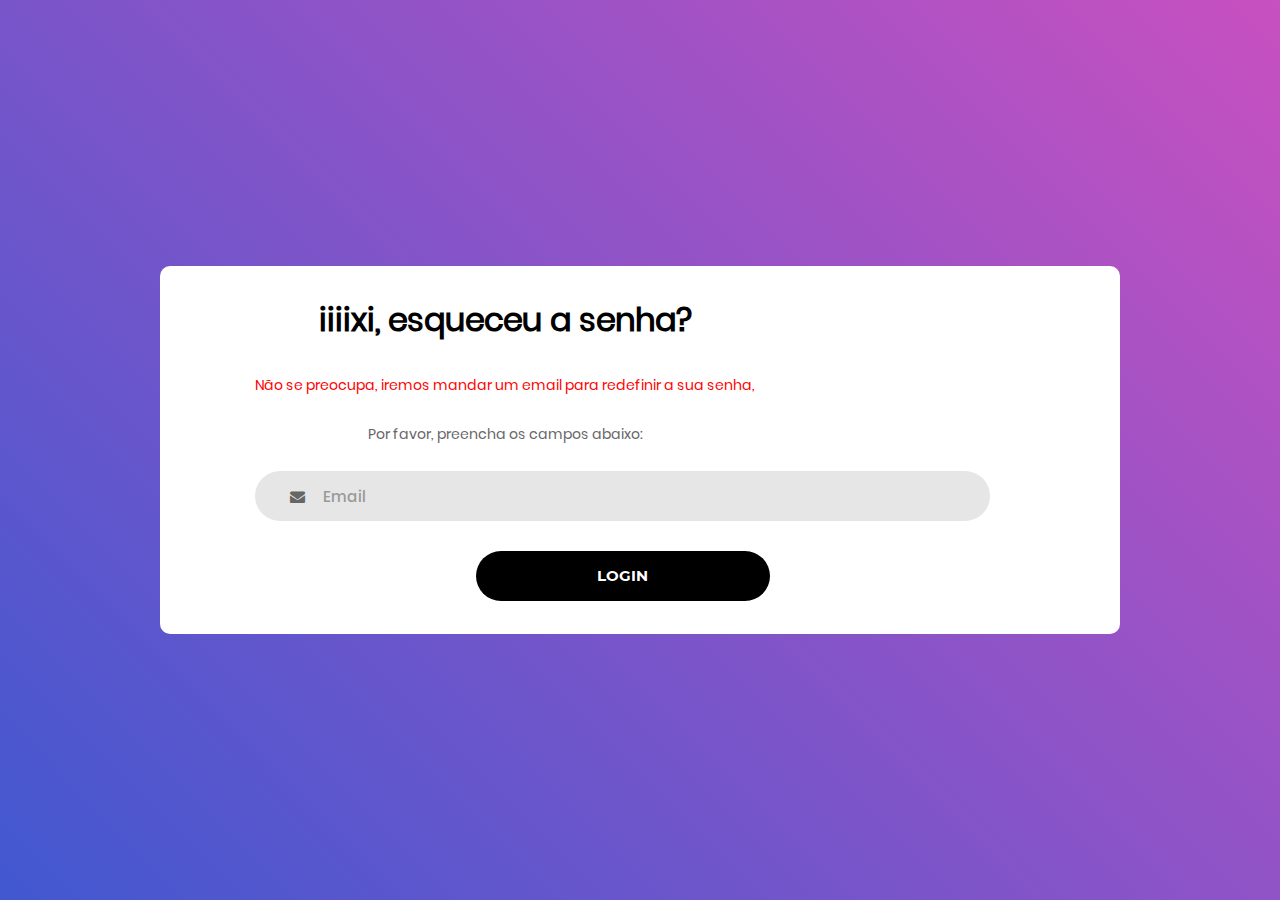
==== esqueci_senha.html @ 2399a086 "inicio da tela de esqueci senha" ====
<!DOCTYPE html>
<html lang="en">
<head>
	<title>Psi Aqui - Login</title>
	<meta charset="UTF-8">
	<meta name="viewport" content="width=device-width, initial-scale=1">
	<link rel="icon" type="image/png" href="images/icons/favicon.ico"/>
	<link rel="stylesheet" type="text/css" href="vendor/bootstrap/css/bootstrap.min.css">
	<link rel="stylesheet" type="text/css" href="fonts/font-awesome-4.7.0/css/font-awesome.min.css">
	<link rel="stylesheet" type="text/css" href="vendor/animate/animate.css">
	<link rel="stylesheet" type="text/css" href="vendor/css-hamburgers/hamburgers.min.css">
	<link rel="stylesheet" type="text/css" href="vendor/select2/select2.min.css">
	<link rel="stylesheet" type="text/css" href="css/util.css">
	<link rel="stylesheet" type="text/css" href="css/main.css">
</head>
<body>
	
	<div class="limiter">
		<div class="container-login100">
			<div class="wrap-login100 cadastro text-center">
				
				<div class="flex-col-c">
					<h1 class="m-b-30">iiiixi, esqueceu a senha?</h1>
                    
                    <p style="color: red;" class="m-b-25">Não se preocupa, iremos mandar um email para redefinir a sua senha, </p>

                    <p class="m-b-25">Por favor, preencha os campos abaixo:</p>
                </div>
					<div class="wrap-input100 validate-input" data-validate = "É necessário um email válido: ex@abc.xyz">
						<input class="input100" type="text" name="email" placeholder="Email">
						<span class="focus-input100"></span>
						<span class="symbol-input100">
							<i class="fa fa-envelope" aria-hidden="true"></i>
						</span>
					</div>

					
					
					<div class="container-login100-form-btn">
						<button class="login100-form-btn-cadastra">
							Login
						</button>
					</div>

					

					
				
			</div>
		</div>
	</div>
	
	

	
<!--===============================================================================================-->	
	<script src="vendor/jquery/jquery-3.2.1.min.js"></script>
<!--===============================================================================================-->
	<script src="vendor/bootstrap/js/popper.js"></script>
	<script src="vendor/bootstrap/js/bootstrap.min.js"></script>
<!--===============================================================================================-->
	<script src="vendor/select2/select2.min.js"></script>
<!--===============================================================================================-->
	<script src="vendor/tilt/tilt.jquery.min.js"></script>
	<script >
		$('.js-tilt').tilt({
			scale: 1.1
		})
	</script>
<!--===============================================================================================-->
	<script src="js/main.js"></script>

</body>
</html>
---- css/util.css ----
/*[ FONT SIZE ]
///////////////////////////////////////////////////////////
*/
.fs-1 {font-size: 1px;}
.fs-2 {font-size: 2px;}
.fs-3 {font-size: 3px;}
.fs-4 {font-size: 4px;}
.fs-5 {font-size: 5px;}
.fs-6 {font-size: 6px;}
.fs-7 {font-size: 7px;}
.fs-8 {font-size: 8px;}
.fs-9 {font-size: 9px;}
.fs-10 {font-size: 10px;}
.fs-11 {font-size: 11px;}
.fs-12 {font-size: 12px;}
.fs-13 {font-size: 13px;}
.fs-14 {font-size: 14px;}
.fs-15 {font-size: 15px;}
.fs-16 {font-size: 16px;}
.fs-17 {font-size: 17px;}
.fs-18 {font-size: 18px;}
.fs-19 {font-size: 19px;}
.fs-20 {font-size: 20px;}
.fs-21 {font-size: 21px;}
.fs-22 {font-size: 22px;}
.fs-23 {font-size: 23px;}
.fs-24 {font-size: 24px;}
.fs-25 {font-size: 25px;}
.fs-26 {font-size: 26px;}
.fs-27 {font-size: 27px;}
.fs-28 {font-size: 28px;}
.fs-29 {font-size: 29px;}
.fs-30 {font-size: 30px;}
.fs-31 {font-size: 31px;}
.fs-32 {font-size: 32px;}
.fs-33 {font-size: 33px;}
.fs-34 {font-size: 34px;}
.fs-35 {font-size: 35px;}
.fs-36 {font-size: 36px;}
.fs-37 {font-size: 37px;}
.fs-38 {font-size: 38px;}
.fs-39 {font-size: 39px;}
.fs-40 {font-size: 40px;}
.fs-41 {font-size: 41px;}
.fs-42 {font-size: 42px;}
.fs-43 {font-size: 43px;}
.fs-44 {font-size: 44px;}
.fs-45 {font-size: 45px;}
.fs-46 {font-size: 46px;}
.fs-47 {font-size: 47px;}
.fs-48 {font-size: 48px;}
.fs-49 {font-size: 49px;}
.fs-50 {font-size: 50px;}
.fs-51 {font-size: 51px;}
.fs-52 {font-size: 52px;}
.fs-53 {font-size: 53px;}
.fs-54 {font-size: 54px;}
.fs-55 {font-size: 55px;}
.fs-56 {font-size: 56px;}
.fs-57 {font-size: 57px;}
.fs-58 {font-size: 58px;}
.fs-59 {font-size: 59px;}
.fs-60 {font-size: 60px;}
.fs-61 {font-size: 61px;}
.fs-62 {font-size: 62px;}
.fs-63 {font-size: 63px;}
.fs-64 {font-size: 64px;}
.fs-65 {font-size: 65px;}
.fs-66 {font-size: 66px;}
.fs-67 {font-size: 67px;}
.fs-68 {font-size: 68px;}
.fs-69 {font-size: 69px;}
.fs-70 {font-size: 70px;}
.fs-71 {font-size: 71px;}
.fs-72 {font-size: 72px;}
.fs-73 {font-size: 73px;}
.fs-74 {font-size: 74px;}
.fs-75 {font-size: 75px;}
.fs-76 {font-size: 76px;}
.fs-77 {font-size: 77px;}
.fs-78 {font-size: 78px;}
.fs-79 {font-size: 79px;}
.fs-80 {font-size: 80px;}
.fs-81 {font-size: 81px;}
.fs-82 {font-size: 82px;}
.fs-83 {font-size: 83px;}
.fs-84 {font-size: 84px;}
.fs-85 {font-size: 85px;}
.fs-86 {font-size: 86px;}
.fs-87 {font-size: 87px;}
.fs-88 {font-size: 88px;}
.fs-89 {font-size: 89px;}
.fs-90 {font-size: 90px;}
.fs-91 {font-size: 91px;}
.fs-92 {font-size: 92px;}
.fs-93 {font-size: 93px;}
.fs-94 {font-size: 94px;}
.fs-95 {font-size: 95px;}
.fs-96 {font-size: 96px;}
.fs-97 {font-size: 97px;}
.fs-98 {font-size: 98px;}
.fs-99 {font-size: 99px;}
.fs-100 {font-size: 100px;}
.fs-101 {font-size: 101px;}
.fs-102 {font-size: 102px;}
.fs-103 {font-size: 103px;}
.fs-104 {font-size: 104px;}
.fs-105 {font-size: 105px;}
.fs-106 {font-size: 106px;}
.fs-107 {font-size: 107px;}
.fs-108 {font-size: 108px;}
.fs-109 {font-size: 109px;}
.fs-110 {font-size: 110px;}
.fs-111 {font-size: 111px;}
.fs-112 {font-size: 112px;}
.fs-113 {font-size: 113px;}
.fs-114 {font-size: 114px;}
.fs-115 {font-size: 115px;}
.fs-116 {font-size: 116px;}
.fs-117 {font-size: 117px;}
.fs-118 {font-size: 118px;}
.fs-119 {font-size: 119px;}
.fs-120 {font-size: 120px;}
.fs-121 {font-size: 121px;}
.fs-122 {font-size: 122px;}
.fs-123 {font-size: 123px;}
.fs-124 {font-size: 124px;}
.fs-125 {font-size: 125px;}
.fs-126 {font-size: 126px;}
.fs-127 {font-size: 127px;}
.fs-128 {font-size: 128px;}
.fs-129 {font-size: 129px;}
.fs-130 {font-size: 130px;}
.fs-131 {font-size: 131px;}
.fs-132 {font-size: 132px;}
.fs-133 {font-size: 133px;}
.fs-134 {font-size: 134px;}
.fs-135 {font-size: 135px;}
.fs-136 {font-size: 136px;}
.fs-137 {font-size: 137px;}
.fs-138 {font-size: 138px;}
.fs-139 {font-size: 139px;}
.fs-140 {font-size: 140px;}
.fs-141 {font-size: 141px;}
.fs-142 {font-size: 142px;}
.fs-143 {font-size: 143px;}
.fs-144 {font-size: 144px;}
.fs-145 {font-size: 145px;}
.fs-146 {font-size: 146px;}
.fs-147 {font-size: 147px;}
.fs-148 {font-size: 148px;}
.fs-149 {font-size: 149px;}
.fs-150 {font-size: 150px;}
.fs-151 {font-size: 151px;}
.fs-152 {font-size: 152px;}
.fs-153 {font-size: 153px;}
.fs-154 {font-size: 154px;}
.fs-155 {font-size: 155px;}
.fs-156 {font-size: 156px;}
.fs-157 {font-size: 157px;}
.fs-158 {font-size: 158px;}
.fs-159 {font-size: 159px;}
.fs-160 {font-size: 160px;}
.fs-161 {font-size: 161px;}
.fs-162 {font-size: 162px;}
.fs-163 {font-size: 163px;}
.fs-164 {font-size: 164px;}
.fs-165 {font-size: 165px;}
.fs-166 {font-size: 166px;}
.fs-167 {font-size: 167px;}
.fs-168 {font-size: 168px;}
.fs-169 {font-size: 169px;}
.fs-170 {font-size: 170px;}
.fs-171 {font-size: 171px;}
.fs-172 {font-size: 172px;}
.fs-173 {font-size: 173px;}
.fs-174 {font-size: 174px;}
.fs-175 {font-size: 175px;}
.fs-176 {font-size: 176px;}
.fs-177 {font-size: 177px;}
.fs-178 {font-size: 178px;}
.fs-179 {font-size: 179px;}
.fs-180 {font-size: 180px;}
.fs-181 {font-size: 181px;}
.fs-182 {font-size: 182px;}
.fs-183 {font-size: 183px;}
.fs-184 {font-size: 184px;}
.fs-185 {font-size: 185px;}
.fs-186 {font-size: 186px;}
.fs-187 {font-size: 187px;}
.fs-188 {font-size: 188px;}
.fs-189 {font-size: 189px;}
.fs-190 {font-size: 190px;}
.fs-191 {font-size: 191px;}
.fs-192 {font-size: 192px;}
.fs-193 {font-size: 193px;}
.fs-194 {font-size: 194px;}
.fs-195 {font-size: 195px;}
.fs-196 {font-size: 196px;}
.fs-197 {font-size: 197px;}
.fs-198 {font-size: 198px;}
.fs-199 {font-size: 199px;}
.fs-200 {font-size: 200px;}

/*[ PADDING ]
///////////////////////////////////////////////////////////
*/
.p-t-0 {padding-top: 0px;}
.p-t-1 {padding-top: 1px;}
.p-t-2 {padding-top: 2px;}
.p-t-3 {padding-top: 3px;}
.p-t-4 {padding-top: 4px;}
.p-t-5 {padding-top: 5px;}
.p-t-6 {padding-top: 6px;}
.p-t-7 {padding-top: 7px;}
.p-t-8 {padding-top: 8px;}
.p-t-9 {padding-top: 9px;}
.p-t-10 {padding-top: 10px;}
.p-t-11 {padding-top: 11px;}
.p-t-12 {padding-top: 12px;}
.p-t-13 {padding-top: 13px;}
.p-t-14 {padding-top: 14px;}
.p-t-15 {padding-top: 15px;}
.p-t-16 {padding-top: 16px;}
.p-t-17 {padding-top: 17px;}
.p-t-18 {padding-top: 18px;}
.p-t-19 {padding-top: 19px;}
.p-t-20 {padding-top: 20px;}
.p-t-21 {padding-top: 21px;}
.p-t-22 {padding-top: 22px;}
.p-t-23 {padding-top: 23px;}
.p-t-24 {padding-top: 24px;}
.p-t-25 {padding-top: 25px;}
.p-t-26 {padding-top: 26px;}
.p-t-27 {padding-top: 27px;}
.p-t-28 {padding-top: 28px;}
.p-t-29 {padding-top: 29px;}
.p-t-30 {padding-top: 30px;}
.p-t-31 {padding-top: 31px;}
.p-t-32 {padding-top: 32px;}
.p-t-33 {padding-top: 33px;}
.p-t-34 {padding-top: 34px;}
.p-t-35 {padding-top: 35px;}
.p-t-36 {padding-top: 36px;}
.p-t-37 {padding-top: 37px;}
.p-t-38 {padding-top: 38px;}
.p-t-39 {padding-top: 39px;}
.p-t-40 {padding-top: 40px;}
.p-t-41 {padding-top: 41px;}
.p-t-42 {padding-top: 42px;}
.p-t-43 {padding-top: 43px;}
.p-t-44 {padding-top: 44px;}
.p-t-45 {padding-top: 45px;}
.p-t-46 {padding-top: 46px;}
.p-t-47 {padding-top: 47px;}
.p-t-48 {padding-top: 48px;}
.p-t-49 {padding-top: 49px;}
.p-t-50 {padding-top: 50px;}
.p-t-51 {padding-top: 51px;}
.p-t-52 {padding-top: 52px;}
.p-t-53 {padding-top: 53px;}
.p-t-54 {padding-top: 54px;}
.p-t-55 {padding-top: 55px;}
.p-t-56 {padding-top: 56px;}
.p-t-57 {padding-top: 57px;}
.p-t-58 {padding-top: 58px;}
.p-t-59 {padding-top: 59px;}
.p-t-60 {padding-top: 60px;}
.p-t-61 {padding-top: 61px;}
.p-t-62 {padding-top: 62px;}
.p-t-63 {padding-top: 63px;}
.p-t-64 {padding-top: 64px;}
.p-t-65 {padding-top: 65px;}
.p-t-66 {padding-top: 66px;}
.p-t-67 {padding-top: 67px;}
.p-t-68 {padding-top: 68px;}
.p-t-69 {padding-top: 69px;}
.p-t-70 {padding-top: 70px;}
.p-t-71 {padding-top: 71px;}
.p-t-72 {padding-top: 72px;}
.p-t-73 {padding-top: 73px;}
.p-t-74 {padding-top: 74px;}
.p-t-75 {padding-top: 75px;}
.p-t-76 {padding-top: 76px;}
.p-t-77 {padding-top: 77px;}
.p-t-78 {padding-top: 78px;}
.p-t-79 {padding-top: 79px;}
.p-t-80 {padding-top: 80px;}
.p-t-81 {padding-top: 81px;}
.p-t-82 {padding-top: 82px;}
.p-t-83 {padding-top: 83px;}
.p-t-84 {padding-top: 84px;}
.p-t-85 {padding-top: 85px;}
.p-t-86 {padding-top: 86px;}
.p-t-87 {padding-top: 87px;}
.p-t-88 {padding-top: 88px;}
.p-t-89 {padding-top: 89px;}
.p-t-90 {padding-top: 90px;}
.p-t-91 {padding-top: 91px;}
.p-t-92 {padding-top: 92px;}
.p-t-93 {padding-top: 93px;}
.p-t-94 {padding-top: 94px;}
.p-t-95 {padding-top: 95px;}
.p-t-96 {padding-top: 96px;}
.p-t-97 {padding-top: 97px;}
.p-t-98 {padding-top: 98px;}
.p-t-99 {padding-top: 99px;}
.p-t-100 {padding-top: 100px;}
.p-t-101 {padding-top: 101px;}
.p-t-102 {padding-top: 102px;}
.p-t-103 {padding-top: 103px;}
.p-t-104 {padding-top: 104px;}
.p-t-105 {padding-top: 105px;}
.p-t-106 {padding-top: 106px;}
.p-t-107 {padding-top: 107px;}
.p-t-108 {padding-top: 108px;}
.p-t-109 {padding-top: 109px;}
.p-t-110 {padding-top: 110px;}
.p-t-111 {padding-top: 111px;}
.p-t-112 {padding-top: 112px;}
.p-t-113 {padding-top: 113px;}
.p-t-114 {padding-top: 114px;}
.p-t-115 {padding-top: 115px;}
.p-t-116 {padding-top: 116px;}
.p-t-117 {padding-top: 117px;}
.p-t-118 {padding-top: 118px;}
.p-t-119 {padding-top: 119px;}
.p-t-120 {padding-top: 120px;}
.p-t-121 {padding-top: 121px;}
.p-t-122 {padding-top: 122px;}
.p-t-123 {padding-top: 123px;}
.p-t-124 {padding-top: 124px;}
.p-t-125 {padding-top: 125px;}
.p-t-126 {padding-top: 126px;}
.p-t-127 {padding-top: 127px;}
.p-t-128 {padding-top: 128px;}
.p-t-129 {padding-top: 129px;}
.p-t-130 {padding-top: 130px;}
.p-t-131 {padding-top: 131px;}
.p-t-132 {padding-top: 132px;}
.p-t-133 {padding-top: 133px;}
.p-t-134 {padding-top: 134px;}
.p-t-135 {padding-top: 135px;}
.p-t-136 {padding-top: 136px;}
.p-t-137 {padding-top: 137px;}
.p-t-138 {padding-top: 138px;}
.p-t-139 {padding-top: 139px;}
.p-t-140 {padding-top: 140px;}
.p-t-141 {padding-top: 141px;}
.p-t-142 {padding-top: 142px;}
.p-t-143 {padding-top: 143px;}
.p-t-144 {padding-top: 144px;}
.p-t-145 {padding-top: 145px;}
.p-t-146 {padding-top: 146px;}
.p-t-147 {padding-top: 147px;}
.p-t-148 {padding-top: 148px;}
.p-t-149 {padding-top: 149px;}
.p-t-150 {padding-top: 150px;}
.p-t-151 {padding-top: 151px;}
.p-t-152 {padding-top: 152px;}
.p-t-153 {padding-top: 153px;}
.p-t-154 {padding-top: 154px;}
.p-t-155 {padding-top: 155px;}
.p-t-156 {padding-top: 156px;}
.p-t-157 {padding-top: 157px;}
.p-t-158 {padding-top: 158px;}
.p-t-159 {padding-top: 159px;}
.p-t-160 {padding-top: 160px;}
.p-t-161 {padding-top: 161px;}
.p-t-162 {padding-top: 162px;}
.p-t-163 {padding-top: 163px;}
.p-t-164 {padding-top: 164px;}
.p-t-165 {padding-top: 165px;}
.p-t-166 {padding-top: 166px;}
.p-t-167 {padding-top: 167px;}
.p-t-168 {padding-top: 168px;}
.p-t-169 {padding-top: 169px;}
.p-t-170 {padding-top: 170px;}
.p-t-171 {padding-top: 171px;}
.p-t-172 {padding-top: 172px;}
.p-t-173 {padding-top: 173px;}
.p-t-174 {padding-top: 174px;}
.p-t-175 {padding-top: 175px;}
.p-t-176 {padding-top: 176px;}
.p-t-177 {padding-top: 177px;}
.p-t-178 {padding-top: 178px;}
.p-t-179 {padding-top: 179px;}
.p-t-180 {padding-top: 180px;}
.p-t-181 {padding-top: 181px;}
.p-t-182 {padding-top: 182px;}
.p-t-183 {padding-top: 183px;}
.p-t-184 {padding-top: 184px;}
.p-t-185 {padding-top: 185px;}
.p-t-186 {padding-top: 186px;}
.p-t-187 {padding-top: 187px;}
.p-t-188 {padding-top: 188px;}
.p-t-189 {padding-top: 189px;}
.p-t-190 {padding-top: 190px;}
.p-t-191 {padding-top: 191px;}
.p-t-192 {padding-top: 192px;}
.p-t-193 {padding-top: 193px;}
.p-t-194 {padding-top: 194px;}
.p-t-195 {padding-top: 195px;}
.p-t-196 {padding-top: 196px;}
.p-t-197 {padding-top: 197px;}
.p-t-198 {padding-top: 198px;}
.p-t-199 {padding-top: 199px;}
.p-t-200 {padding-top: 200px;}
.p-t-201 {padding-top: 201px;}
.p-t-202 {padding-top: 202px;}
.p-t-203 {padding-top: 203px;}
.p-t-204 {padding-top: 204px;}
.p-t-205 {padding-top: 205px;}
.p-t-206 {padding-top: 206px;}
.p-t-207 {padding-top: 207px;}
.p-t-208 {padding-top: 208px;}
.p-t-209 {padding-top: 209px;}
.p-t-210 {padding-top: 210px;}
.p-t-211 {padding-top: 211px;}
.p-t-212 {padding-top: 212px;}
.p-t-213 {padding-top: 213px;}
.p-t-214 {padding-top: 214px;}
.p-t-215 {padding-top: 215px;}
.p-t-216 {padding-top: 216px;}
.p-t-217 {padding-top: 217px;}
.p-t-218 {padding-top: 218px;}
.p-t-219 {padding-top: 219px;}
.p-t-220 {padding-top: 220px;}
.p-t-221 {padding-top: 221px;}
.p-t-222 {padding-top: 222px;}
.p-t-223 {padding-top: 223px;}
.p-t-224 {padding-top: 224px;}
.p-t-225 {padding-top: 225px;}
.p-t-226 {padding-top: 226px;}
.p-t-227 {padding-top: 227px;}
.p-t-228 {padding-top: 228px;}
.p-t-229 {padding-top: 229px;}
.p-t-230 {padding-top: 230px;}
.p-t-231 {padding-top: 231px;}
.p-t-232 {padding-top: 232px;}
.p-t-233 {padding-top: 233px;}
.p-t-234 {padding-top: 234px;}
.p-t-235 {padding-top: 235px;}
.p-t-236 {padding-top: 236px;}
.p-t-237 {padding-top: 237px;}
.p-t-238 {padding-top: 238px;}
.p-t-239 {padding-top: 239px;}
.p-t-240 {padding-top: 240px;}
.p-t-241 {padding-top: 241px;}
.p-t-242 {padding-top: 242px;}
.p-t-243 {padding-top: 243px;}
.p-t-244 {padding-top: 244px;}
.p-t-245 {padding-top: 245px;}
.p-t-246 {padding-top: 246px;}
.p-t-247 {padding-top: 247px;}
.p-t-248 {padding-top: 248px;}
.p-t-249 {padding-top: 249px;}
.p-t-250 {padding-top: 250px;}
.p-b-0 {padding-bottom: 0px;}
.p-b-1 {padding-bottom: 1px;}
.p-b-2 {padding-bottom: 2px;}
.p-b-3 {padding-bottom: 3px;}
.p-b-4 {padding-bottom: 4px;}
.p-b-5 {padding-bottom: 5px;}
.p-b-6 {padding-bottom: 6px;}
.p-b-7 {padding-bottom: 7px;}
.p-b-8 {padding-bottom: 8px;}
.p-b-9 {padding-bottom: 9px;}
.p-b-10 {padding-bottom: 10px;}
.p-b-11 {padding-bottom: 11px;}
.p-b-12 {padding-bottom: 12px;}
.p-b-13 {padding-bottom: 13px;}
.p-b-14 {padding-bottom: 14px;}
.p-b-15 {padding-bottom: 15px;}
.p-b-16 {padding-bottom: 16px;}
.p-b-17 {padding-bottom: 17px;}
.p-b-18 {padding-bottom: 18px;}
.p-b-19 {padding-bottom: 19px;}
.p-b-20 {padding-bottom: 20px;}
.p-b-21 {padding-bottom: 21px;}
.p-b-22 {padding-bottom: 22px;}
.p-b-23 {padding-bottom: 23px;}
.p-b-24 {padding-bottom: 24px;}
.p-b-25 {padding-bottom: 25px;}
.p-b-26 {padding-bottom: 26px;}
.p-b-27 {padding-bottom: 27px;}
.p-b-28 {padding-bottom: 28px;}
.p-b-29 {padding-bottom: 29px;}
.p-b-30 {padding-bottom: 30px;}
.p-b-31 {padding-bottom: 31px;}
.p-b-32 {padding-bottom: 32px;}
.p-b-33 {padding-bottom: 33px;}
.p-b-34 {padding-bottom: 34px;}
.p-b-35 {padding-bottom: 35px;}
.p-b-36 {padding-bottom: 36px;}
.p-b-37 {padding-bottom: 37px;}
.p-b-38 {padding-bottom: 38px;}
.p-b-39 {padding-bottom: 39px;}
.p-b-40 {padding-bottom: 40px;}
.p-b-41 {padding-bottom: 41px;}
.p-b-42 {padding-bottom: 42px;}
.p-b-43 {padding-bottom: 43px;}
.p-b-44 {padding-bottom: 44px;}
.p-b-45 {padding-bottom: 45px;}
.p-b-46 {padding-bottom: 46px;}
.p-b-47 {padding-bottom: 47px;}
.p-b-48 {padding-bottom: 48px;}
.p-b-49 {padding-bottom: 49px;}
.p-b-50 {padding-bottom: 50px;}
.p-b-51 {padding-bottom: 51px;}
.p-b-52 {padding-bottom: 52px;}
.p-b-53 {padding-bottom: 53px;}
.p-b-54 {padding-bottom: 54px;}
.p-b-55 {padding-bottom: 55px;}
.p-b-56 {padding-bottom: 56px;}
.p-b-57 {padding-bottom: 57px;}
.p-b-58 {padding-bottom: 58px;}
.p-b-59 {padding-bottom: 59px;}
.p-b-60 {padding-bottom: 60px;}
.p-b-61 {padding-bottom: 61px;}
.p-b-62 {padding-bottom: 62px;}
.p-b-63 {padding-bottom: 63px;}
.p-b-64 {padding-bottom: 64px;}
.p-b-65 {padding-bottom: 65px;}
.p-b-66 {padding-bottom: 66px;}
.p-b-67 {padding-bottom: 67px;}
.p-b-68 {padding-bottom: 68px;}
.p-b-69 {padding-bottom: 69px;}
.p-b-70 {padding-bottom: 70px;}
.p-b-71 {padding-bottom: 71px;}
.p-b-72 {padding-bottom: 72px;}
.p-b-73 {padding-bottom: 73px;}
.p-b-74 {padding-bottom: 74px;}
.p-b-75 {padding-bottom: 75px;}
.p-b-76 {padding-bottom: 76px;}
.p-b-77 {padding-bottom: 77px;}
.p-b-78 {padding-bottom: 78px;}
.p-b-79 {padding-bottom: 79px;}
.p-b-80 {padding-bottom: 80px;}
.p-b-81 {padding-bottom: 81px;}
.p-b-82 {padding-bottom: 82px;}
.p-b-83 {padding-bottom: 83px;}
.p-b-84 {padding-bottom: 84px;}
.p-b-85 {padding-bottom: 85px;}
.p-b-86 {padding-bottom: 86px;}
.p-b-87 {padding-bottom: 87px;}
.p-b-88 {padding-bottom: 88px;}
.p-b-89 {padding-bottom: 89px;}
.p-b-90 {padding-bottom: 90px;}
.p-b-91 {padding-bottom: 91px;}
.p-b-92 {padding-bottom: 92px;}
.p-b-93 {padding-bottom: 93px;}
.p-b-94 {padding-bottom: 94px;}
.p-b-95 {padding-bottom: 95px;}
.p-b-96 {padding-bottom: 96px;}
.p-b-97 {padding-bottom: 97px;}
.p-b-98 {padding-bottom: 98px;}
.p-b-99 {padding-bottom: 99px;}
.p-b-100 {padding-bottom: 100px;}
.p-b-101 {padding-bottom: 101px;}
.p-b-102 {padding-bottom: 102px;}
.p-b-103 {padding-bottom: 103px;}
.p-b-104 {padding-bottom: 104px;}
.p-b-105 {padding-bottom: 105px;}
.p-b-106 {padding-bottom: 106px;}
.p-b-107 {padding-bottom: 107px;}
.p-b-108 {padding-bottom: 108px;}
.p-b-109 {padding-bottom: 109px;}
.p-b-110 {padding-bottom: 110px;}
.p-b-111 {padding-bottom: 111px;}
.p-b-112 {padding-bottom: 112px;}
.p-b-113 {padding-bottom: 113px;}
.p-b-114 {padding-bottom: 114px;}
.p-b-115 {padding-bottom: 115px;}
.p-b-116 {padding-bottom: 116px;}
.p-b-117 {padding-bottom: 117px;}
.p-b-118 {padding-bottom: 118px;}
.p-b-119 {padding-bottom: 119px;}
.p-b-120 {padding-bottom: 120px;}
.p-b-121 {padding-bottom: 121px;}
.p-b-122 {padding-bottom: 122px;}
.p-b-123 {padding-bottom: 123px;}
.p-b-124 {padding-bottom: 124px;}
.p-b-125 {padding-bottom: 125px;}
.p-b-126 {padding-bottom: 126px;}
.p-b-127 {padding-bottom: 127px;}
.p-b-128 {padding-bottom: 128px;}
.p-b-129 {padding-bottom: 129px;}
.p-b-130 {padding-bottom: 130px;}
.p-b-131 {padding-bottom: 131px;}
.p-b-132 {padding-bottom: 132px;}
.p-b-133 {padding-bottom: 133px;}
.p-b-134 {padding-bottom: 134px;}
.p-b-135 {padding-bottom: 135px;}
.p-b-136 {padding-bottom: 136px;}
.p-b-137 {padding-bottom: 137px;}
.p-b-138 {padding-bottom: 138px;}
.p-b-139 {padding-bottom: 139px;}
.p-b-140 {padding-bottom: 140px;}
.p-b-141 {padding-bottom: 141px;}
.p-b-142 {padding-bottom: 142px;}
.p-b-143 {padding-bottom: 143px;}
.p-b-144 {padding-bottom: 144px;}
.p-b-145 {padding-bottom: 145px;}
.p-b-146 {padding-bottom: 146px;}
.p-b-147 {padding-bottom: 147px;}
.p-b-148 {padding-bottom: 148px;}
.p-b-149 {padding-bottom: 149px;}
.p-b-150 {padding-bottom: 150px;}
.p-b-151 {padding-bottom: 151px;}
.p-b-152 {padding-bottom: 152px;}
.p-b-153 {padding-bottom: 153px;}
.p-b-154 {padding-bottom: 154px;}
.p-b-155 {padding-bottom: 155px;}
.p-b-156 {padding-bottom: 156px;}
.p-b-157 {padding-bottom: 157px;}
.p-b-158 {padding-bottom: 158px;}
.p-b-159 {padding-bottom: 159px;}
.p-b-160 {padding-bottom: 160px;}
.p-b-161 {padding-bottom: 161px;}
.p-b-162 {padding-bottom: 162px;}
.p-b-163 {padding-bottom: 163px;}
.p-b-164 {padding-bottom: 164px;}
.p-b-165 {padding-bottom: 165px;}
.p-b-166 {padding-bottom: 166px;}
.p-b-167 {padding-bottom: 167px;}
.p-b-168 {padding-bottom: 168px;}
.p-b-169 {padding-bottom: 169px;}
.p-b-170 {padding-bottom: 170px;}
.p-b-171 {padding-bottom: 171px;}
.p-b-172 {padding-bottom: 172px;}
.p-b-173 {padding-bottom: 173px;}
.p-b-174 {padding-bottom: 174px;}
.p-b-175 {padding-bottom: 175px;}
.p-b-176 {padding-bottom: 176px;}
.p-b-177 {padding-bottom: 177px;}
.p-b-178 {padding-bottom: 178px;}
.p-b-179 {padding-bottom: 179px;}
.p-b-180 {padding-bottom: 180px;}
.p-b-181 {padding-bottom: 181px;}
.p-b-182 {padding-bottom: 182px;}
.p-b-183 {padding-bottom: 183px;}
.p-b-184 {padding-bottom: 184px;}
.p-b-185 {padding-bottom: 185px;}
.p-b-186 {padding-bottom: 186px;}
.p-b-187 {padding-bottom: 187px;}
.p-b-188 {padding-bottom: 188px;}
.p-b-189 {padding-bottom: 189px;}
.p-b-190 {padding-bottom: 190px;}
.p-b-191 {padding-bottom: 191px;}
.p-b-192 {padding-bottom: 192px;}
.p-b-193 {padding-bottom: 193px;}
.p-b-194 {padding-bottom: 194px;}
.p-b-195 {padding-bottom: 195px;}
.p-b-196 {padding-bottom: 196px;}
.p-b-197 {padding-bottom: 197px;}
.p-b-198 {padding-bottom: 198px;}
.p-b-199 {padding-bottom: 199px;}
.p-b-200 {padding-bottom: 200px;}
.p-b-201 {padding-bottom: 201px;}
.p-b-202 {padding-bottom: 202px;}
.p-b-203 {padding-bottom: 203px;}
.p-b-204 {padding-bottom: 204px;}
.p-b-205 {padding-bottom: 205px;}
.p-b-206 {padding-bottom: 206px;}
.p-b-207 {padding-bottom: 207px;}
.p-b-208 {padding-bottom: 208px;}
.p-b-209 {padding-bottom: 209px;}
.p-b-210 {padding-bottom: 210px;}
.p-b-211 {padding-bottom: 211px;}
.p-b-212 {padding-bottom: 212px;}
.p-b-213 {padding-bottom: 213px;}
.p-b-214 {padding-bottom: 214px;}
.p-b-215 {padding-bottom: 215px;}
.p-b-216 {padding-bottom: 216px;}
.p-b-217 {padding-bottom: 217px;}
.p-b-218 {padding-bottom: 218px;}
.p-b-219 {padding-bottom: 219px;}
.p-b-220 {padding-bottom: 220px;}
.p-b-221 {padding-bottom: 221px;}
.p-b-222 {padding-bottom: 222px;}
.p-b-223 {padding-bottom: 223px;}
.p-b-224 {padding-bottom: 224px;}
.p-b-225 {padding-bottom: 225px;}
.p-b-226 {padding-bottom: 226px;}
.p-b-227 {padding-bottom: 227px;}
.p-b-228 {padding-bottom: 228px;}
.p-b-229 {padding-bottom: 229px;}
.p-b-230 {padding-bottom: 230px;}
.p-b-231 {padding-bottom: 231px;}
.p-b-232 {padding-bottom: 232px;}
.p-b-233 {padding-bottom: 233px;}
.p-b-234 {padding-bottom: 234px;}
.p-b-235 {padding-bottom: 235px;}
.p-b-236 {padding-bottom: 236px;}
.p-b-237 {padding-bottom: 237px;}
.p-b-238 {padding-bottom: 238px;}
.p-b-239 {padding-bottom: 239px;}
.p-b-240 {padding-bottom: 240px;}
.p-b-241 {padding-bottom: 241px;}
.p-b-242 {padding-bottom: 242px;}
.p-b-243 {padding-bottom: 243px;}
.p-b-244 {padding-bottom: 244px;}
.p-b-245 {padding-bottom: 245px;}
.p-b-246 {padding-bottom: 246px;}
.p-b-247 {padding-bottom: 247px;}
.p-b-248 {padding-bottom: 248px;}
.p-b-249 {padding-bottom: 249px;}
.p-b-250 {padding-bottom: 250px;}
.p-l-0 {padding-left: 0px;}
.p-l-1 {padding-left: 1px;}
.p-l-2 {padding-left: 2px;}
.p-l-3 {padding-left: 3px;}
.p-l-4 {padding-left: 4px;}
.p-l-5 {padding-left: 5px;}
.p-l-6 {padding-left: 6px;}
.p-l-7 {padding-left: 7px;}
.p-l-8 {padding-left: 8px;}
.p-l-9 {padding-left: 9px;}
.p-l-10 {padding-left: 10px;}
.p-l-11 {padding-left: 11px;}
.p-l-12 {padding-left: 12px;}
.p-l-13 {padding-left: 13px;}
.p-l-14 {padding-left: 14px;}
.p-l-15 {padding-left: 15px;}
.p-l-16 {padding-left: 16px;}
.p-l-17 {padding-left: 17px;}
.p-l-18 {padding-left: 18px;}
.p-l-19 {padding-left: 19px;}
.p-l-20 {padding-left: 20px;}
.p-l-21 {padding-left: 21px;}
.p-l-22 {padding-left: 22px;}
.p-l-23 {padding-left: 23px;}
.p-l-24 {padding-left: 24px;}
.p-l-25 {padding-left: 25px;}
.p-l-26 {padding-left: 26px;}
.p-l-27 {padding-left: 27px;}
.p-l-28 {padding-left: 28px;}
.p-l-29 {padding-left: 29px;}
.p-l-30 {padding-left: 30px;}
.p-l-31 {padding-left: 31px;}
.p-l-32 {padding-left: 32px;}
.p-l-33 {padding-left: 33px;}
.p-l-34 {padding-left: 34px;}
.p-l-35 {padding-left: 35px;}
.p-l-36 {padding-left: 36px;}
.p-l-37 {padding-left: 37px;}
.p-l-38 {padding-left: 38px;}
.p-l-39 {padding-left: 39px;}
.p-l-40 {padding-left: 40px;}
.p-l-41 {padding-left: 41px;}
.p-l-42 {padding-left: 42px;}
.p-l-43 {padding-left: 43px;}
.p-l-44 {padding-left: 44px;}
.p-l-45 {padding-left: 45px;}
.p-l-46 {padding-left: 46px;}
.p-l-47 {padding-left: 47px;}
.p-l-48 {padding-left: 48px;}
.p-l-49 {padding-left: 49px;}
.p-l-50 {padding-left: 50px;}
.p-l-51 {padding-left: 51px;}
.p-l-52 {padding-left: 52px;}
.p-l-53 {padding-left: 53px;}
.p-l-54 {padding-left: 54px;}
.p-l-55 {padding-left: 55px;}
.p-l-56 {padding-left: 56px;}
.p-l-57 {padding-left: 57px;}
.p-l-58 {padding-left: 58px;}
.p-l-59 {padding-left: 59px;}
.p-l-60 {padding-left: 60px;}
.p-l-61 {padding-left: 61px;}
.p-l-62 {padding-left: 62px;}
.p-l-63 {padding-left: 63px;}
.p-l-64 {padding-left: 64px;}
.p-l-65 {padding-left: 65px;}
.p-l-66 {padding-left: 66px;}
.p-l-67 {padding-left: 67px;}
.p-l-68 {padding-left: 68px;}
.p-l-69 {padding-left: 69px;}
.p-l-70 {padding-left: 70px;}
.p-l-71 {padding-left: 71px;}
.p-l-72 {padding-left: 72px;}
.p-l-73 {padding-left: 73px;}
.p-l-74 {padding-left: 74px;}
.p-l-75 {padding-left: 75px;}
.p-l-76 {padding-left: 76px;}
.p-l-77 {padding-left: 77px;}
.p-l-78 {padding-left: 78px;}
.p-l-79 {padding-left: 79px;}
.p-l-80 {padding-left: 80px;}
.p-l-81 {padding-left: 81px;}
.p-l-82 {padding-left: 82px;}
.p-l-83 {padding-left: 83px;}
.p-l-84 {padding-left: 84px;}
.p-l-85 {padding-left: 85px;}
.p-l-86 {padding-left: 86px;}
.p-l-87 {padding-left: 87px;}
.p-l-88 {padding-left: 88px;}
.p-l-89 {padding-left: 89px;}
.p-l-90 {padding-left: 90px;}
.p-l-91 {padding-left: 91px;}
.p-l-92 {padding-left: 92px;}
.p-l-93 {padding-left: 93px;}
.p-l-94 {padding-left: 94px;}
.p-l-95 {padding-left: 95px;}
.p-l-96 {padding-left: 96px;}
.p-l-97 {padding-left: 97px;}
.p-l-98 {padding-left: 98px;}
.p-l-99 {padding-left: 99px;}
.p-l-100 {padding-left: 100px;}
.p-l-101 {padding-left: 101px;}
.p-l-102 {padding-left: 102px;}
.p-l-103 {padding-left: 103px;}
.p-l-104 {padding-left: 104px;}
.p-l-105 {padding-left: 105px;}
.p-l-106 {padding-left: 106px;}
.p-l-107 {padding-left: 107px;}
.p-l-108 {padding-left: 108px;}
.p-l-109 {padding-left: 109px;}
.p-l-110 {padding-left: 110px;}
.p-l-111 {padding-left: 111px;}
.p-l-112 {padding-left: 112px;}
.p-l-113 {padding-left: 113px;}
.p-l-114 {padding-left: 114px;}
.p-l-115 {padding-left: 115px;}
.p-l-116 {padding-left: 116px;}
.p-l-117 {padding-left: 117px;}
.p-l-118 {padding-left: 118px;}
.p-l-119 {padding-left: 119px;}
.p-l-120 {padding-left: 120px;}
.p-l-121 {padding-left: 121px;}
.p-l-122 {padding-left: 122px;}
.p-l-123 {padding-left: 123px;}
.p-l-124 {padding-left: 124px;}
.p-l-125 {padding-left: 125px;}
.p-l-126 {padding-left: 126px;}
.p-l-127 {padding-left: 127px;}
.p-l-128 {padding-left: 128px;}
.p-l-129 {padding-left: 129px;}
.p-l-130 {padding-left: 130px;}
.p-l-131 {padding-left: 131px;}
.p-l-132 {padding-left: 132px;}
.p-l-133 {padding-left: 133px;}
.p-l-134 {padding-left: 134px;}
.p-l-135 {padding-left: 135px;}
.p-l-136 {padding-left: 136px;}
.p-l-137 {padding-left: 137px;}
.p-l-138 {padding-left: 138px;}
.p-l-139 {padding-left: 139px;}
.p-l-140 {padding-left: 140px;}
.p-l-141 {padding-left: 141px;}
.p-l-142 {padding-left: 142px;}
.p-l-143 {padding-left: 143px;}
.p-l-144 {padding-left: 144px;}
.p-l-145 {padding-left: 145px;}
.p-l-146 {padding-left: 146px;}
.p-l-147 {padding-left: 147px;}
.p-l-148 {padding-left: 148px;}
.p-l-149 {padding-left: 149px;}
.p-l-150 {padding-left: 150px;}
.p-l-151 {padding-left: 151px;}
.p-l-152 {padding-left: 152px;}
.p-l-153 {padding-left: 153px;}
.p-l-154 {padding-left: 154px;}
.p-l-155 {padding-left: 155px;}
.p-l-156 {padding-left: 156px;}
.p-l-157 {padding-left: 157px;}
.p-l-158 {padding-left: 158px;}
.p-l-159 {padding-left: 159px;}
.p-l-160 {padding-left: 160px;}
.p-l-161 {padding-left: 161px;}
.p-l-162 {padding-left: 162px;}
.p-l-163 {padding-left: 163px;}
.p-l-164 {padding-left: 164px;}
.p-l-165 {padding-left: 165px;}
.p-l-166 {padding-left: 166px;}
.p-l-167 {padding-left: 167px;}
.p-l-168 {padding-left: 168px;}
.p-l-169 {padding-left: 169px;}
.p-l-170 {padding-left: 170px;}
.p-l-171 {padding-left: 171px;}
.p-l-172 {padding-left: 172px;}
.p-l-173 {padding-left: 173px;}
.p-l-174 {padding-left: 174px;}
.p-l-175 {padding-left: 175px;}
.p-l-176 {padding-left: 176px;}
.p-l-177 {padding-left: 177px;}
.p-l-178 {padding-left: 178px;}
.p-l-179 {padding-left: 179px;}
.p-l-180 {padding-left: 180px;}
.p-l-181 {padding-left: 181px;}
.p-l-182 {padding-left: 182px;}
.p-l-183 {padding-left: 183px;}
.p-l-184 {padding-left: 184px;}
.p-l-185 {padding-left: 185px;}
.p-l-186 {padding-left: 186px;}
.p-l-187 {padding-left: 187px;}
.p-l-188 {padding-left: 188px;}
.p-l-189 {padding-left: 189px;}
.p-l-190 {padding-left: 190px;}
.p-l-191 {padding-left: 191px;}
.p-l-192 {padding-left: 192px;}
.p-l-193 {padding-left: 193px;}
.p-l-194 {padding-left: 194px;}
.p-l-195 {padding-left: 195px;}
.p-l-196 {padding-left: 196px;}
.p-l-197 {padding-left: 197px;}
.p-l-198 {padding-left: 198px;}
.p-l-199 {padding-left: 199px;}
.p-l-200 {padding-left: 200px;}
.p-l-201 {padding-left: 201px;}
.p-l-202 {padding-left: 202px;}
.p-l-203 {padding-left: 203px;}
.p-l-204 {padding-left: 204px;}
.p-l-205 {padding-left: 205px;}
.p-l-206 {padding-left: 206px;}
.p-l-207 {padding-left: 207px;}
.p-l-208 {padding-left: 208px;}
.p-l-209 {padding-left: 209px;}
.p-l-210 {padding-left: 210px;}
.p-l-211 {padding-left: 211px;}
.p-l-212 {padding-left: 212px;}
.p-l-213 {padding-left: 213px;}
.p-l-214 {padding-left: 214px;}
.p-l-215 {padding-left: 215px;}
.p-l-216 {padding-left: 216px;}
.p-l-217 {padding-left: 217px;}
.p-l-218 {padding-left: 218px;}
.p-l-219 {padding-left: 219px;}
.p-l-220 {padding-left: 220px;}
.p-l-221 {padding-left: 221px;}
.p-l-222 {padding-left: 222px;}
.p-l-223 {padding-left: 223px;}
.p-l-224 {padding-left: 224px;}
.p-l-225 {padding-left: 225px;}
.p-l-226 {padding-left: 226px;}
.p-l-227 {padding-left: 227px;}
.p-l-228 {padding-left: 228px;}
.p-l-229 {padding-left: 229px;}
.p-l-230 {padding-left: 230px;}
.p-l-231 {padding-left: 231px;}
.p-l-232 {padding-left: 232px;}
.p-l-233 {padding-left: 233px;}
.p-l-234 {padding-left: 234px;}
.p-l-235 {padding-left: 235px;}
.p-l-236 {padding-left: 236px;}
.p-l-237 {padding-left: 237px;}
.p-l-238 {padding-left: 238px;}
.p-l-239 {padding-left: 239px;}
.p-l-240 {padding-left: 240px;}
.p-l-241 {padding-left: 241px;}
.p-l-242 {padding-left: 242px;}
.p-l-243 {padding-left: 243px;}
.p-l-244 {padding-left: 244px;}
.p-l-245 {padding-left: 245px;}
.p-l-246 {padding-left: 246px;}
.p-l-247 {padding-left: 247px;}
.p-l-248 {padding-left: 248px;}
.p-l-249 {padding-left: 249px;}
.p-l-250 {padding-left: 250px;}
.p-r-0 {padding-right: 0px;}
.p-r-1 {padding-right: 1px;}
.p-r-2 {padding-right: 2px;}
.p-r-3 {padding-right: 3px;}
.p-r-4 {padding-right: 4px;}
.p-r-5 {padding-right: 5px;}
.p-r-6 {padding-right: 6px;}
.p-r-7 {padding-right: 7px;}
.p-r-8 {padding-right: 8px;}
.p-r-9 {padding-right: 9px;}
.p-r-10 {padding-right: 10px;}
.p-r-11 {padding-right: 11px;}
.p-r-12 {padding-right: 12px;}
.p-r-13 {padding-right: 13px;}
.p-r-14 {padding-right: 14px;}
.p-r-15 {padding-right: 15px;}
.p-r-16 {padding-right: 16px;}
.p-r-17 {padding-right: 17px;}
.p-r-18 {padding-right: 18px;}
.p-r-19 {padding-right: 19px;}
.p-r-20 {padding-right: 20px;}
.p-r-21 {padding-right: 21px;}
.p-r-22 {padding-right: 22px;}
.p-r-23 {padding-right: 23px;}
.p-r-24 {padding-right: 24px;}
.p-r-25 {padding-right: 25px;}
.p-r-26 {padding-right: 26px;}
.p-r-27 {padding-right: 27px;}
.p-r-28 {padding-right: 28px;}
.p-r-29 {padding-right: 29px;}
.p-r-30 {padding-right: 30px;}
.p-r-31 {padding-right: 31px;}
.p-r-32 {padding-right: 32px;}
.p-r-33 {padding-right: 33px;}
.p-r-34 {padding-right: 34px;}
.p-r-35 {padding-right: 35px;}
.p-r-36 {padding-right: 36px;}
.p-r-37 {padding-right: 37px;}
.p-r-38 {padding-right: 38px;}
.p-r-39 {padding-right: 39px;}
.p-r-40 {padding-right: 40px;}
.p-r-41 {padding-right: 41px;}
.p-r-42 {padding-right: 42px;}
.p-r-43 {padding-right: 43px;}
.p-r-44 {padding-right: 44px;}
.p-r-45 {padding-right: 45px;}
.p-r-46 {padding-right: 46px;}
.p-r-47 {padding-right: 47px;}
.p-r-48 {padding-right: 48px;}
.p-r-49 {padding-right: 49px;}
.p-r-50 {padding-right: 50px;}
.p-r-51 {padding-right: 51px;}
.p-r-52 {padding-right: 52px;}
.p-r-53 {padding-right: 53px;}
.p-r-54 {padding-right: 54px;}
.p-r-55 {padding-right: 55px;}
.p-r-56 {padding-right: 56px;}
.p-r-57 {padding-right: 57px;}
.p-r-58 {padding-right: 58px;}
.p-r-59 {padding-right: 59px;}
.p-r-60 {padding-right: 60px;}
.p-r-61 {padding-right: 61px;}
.p-r-62 {padding-right: 62px;}
.p-r-63 {padding-right: 63px;}
.p-r-64 {padding-right: 64px;}
.p-r-65 {padding-right: 65px;}
.p-r-66 {padding-right: 66px;}
.p-r-67 {padding-right: 67px;}
.p-r-68 {padding-right: 68px;}
.p-r-69 {padding-right: 69px;}
.p-r-70 {padding-right: 70px;}
.p-r-71 {padding-right: 71px;}
.p-r-72 {padding-right: 72px;}
.p-r-73 {padding-right: 73px;}
.p-r-74 {padding-right: 74px;}
.p-r-75 {padding-right: 75px;}
.p-r-76 {padding-right: 76px;}
.p-r-77 {padding-right: 77px;}
.p-r-78 {padding-right: 78px;}
.p-r-79 {padding-right: 79px;}
.p-r-80 {padding-right: 80px;}
.p-r-81 {padding-right: 81px;}
.p-r-82 {padding-right: 82px;}
.p-r-83 {padding-right: 83px;}
.p-r-84 {padding-right: 84px;}
.p-r-85 {padding-right: 85px;}
.p-r-86 {padding-right: 86px;}
.p-r-87 {padding-right: 87px;}
.p-r-88 {padding-right: 88px;}
.p-r-89 {padding-right: 89px;}
.p-r-90 {padding-right: 90px;}
.p-r-91 {padding-right: 91px;}
.p-r-92 {padding-right: 92px;}
.p-r-93 {padding-right: 93px;}
.p-r-94 {padding-right: 94px;}
.p-r-95 {padding-right: 95px;}
.p-r-96 {padding-right: 96px;}
.p-r-97 {padding-right: 97px;}
.p-r-98 {padding-right: 98px;}
.p-r-99 {padding-right: 99px;}
.p-r-100 {padding-right: 100px;}
.p-r-101 {padding-right: 101px;}
.p-r-102 {padding-right: 102px;}
.p-r-103 {padding-right: 103px;}
.p-r-104 {padding-right: 104px;}
.p-r-105 {padding-right: 105px;}
.p-r-106 {padding-right: 106px;}
.p-r-107 {padding-right: 107px;}
.p-r-108 {padding-right: 108px;}
.p-r-109 {padding-right: 109px;}
.p-r-110 {padding-right: 110px;}
.p-r-111 {padding-right: 111px;}
.p-r-112 {padding-right: 112px;}
.p-r-113 {padding-right: 113px;}
.p-r-114 {padding-right: 114px;}
.p-r-115 {padding-right: 115px;}
.p-r-116 {padding-right: 116px;}
.p-r-117 {padding-right: 117px;}
.p-r-118 {padding-right: 118px;}
.p-r-119 {padding-right: 119px;}
.p-r-120 {padding-right: 120px;}
.p-r-121 {padding-right: 121px;}
.p-r-122 {padding-right: 122px;}
.p-r-123 {padding-right: 123px;}
.p-r-124 {padding-right: 124px;}
.p-r-125 {padding-right: 125px;}
.p-r-126 {padding-right: 126px;}
.p-r-127 {padding-right: 127px;}
.p-r-128 {padding-right: 128px;}
.p-r-129 {padding-right: 129px;}
.p-r-130 {padding-right: 130px;}
.p-r-131 {padding-right: 131px;}
.p-r-132 {padding-right: 132px;}
.p-r-133 {padding-right: 133px;}
.p-r-134 {padding-right: 134px;}
.p-r-135 {padding-right: 135px;}
.p-r-136 {padding-right: 136px;}
.p-r-137 {padding-right: 137px;}
.p-r-138 {padding-right: 138px;}
.p-r-139 {padding-right: 139px;}
.p-r-140 {padding-right: 140px;}
.p-r-141 {padding-right: 141px;}
.p-r-142 {padding-right: 142px;}
.p-r-143 {padding-right: 143px;}
.p-r-144 {padding-right: 144px;}
.p-r-145 {padding-right: 145px;}
.p-r-146 {padding-right: 146px;}
.p-r-147 {padding-right: 147px;}
.p-r-148 {padding-right: 148px;}
.p-r-149 {padding-right: 149px;}
.p-r-150 {padding-right: 150px;}
.p-r-151 {padding-right: 151px;}
.p-r-152 {padding-right: 152px;}
.p-r-153 {padding-right: 153px;}
.p-r-154 {padding-right: 154px;}
.p-r-155 {padding-right: 155px;}
.p-r-156 {padding-right: 156px;}
.p-r-157 {padding-right: 157px;}
.p-r-158 {padding-right: 158px;}
.p-r-159 {padding-right: 159px;}
.p-r-160 {padding-right: 160px;}
.p-r-161 {padding-right: 161px;}
.p-r-162 {padding-right: 162px;}
.p-r-163 {padding-right: 163px;}
.p-r-164 {padding-right: 164px;}
.p-r-165 {padding-right: 165px;}
.p-r-166 {padding-right: 166px;}
.p-r-167 {padding-right: 167px;}
.p-r-168 {padding-right: 168px;}
.p-r-169 {padding-right: 169px;}
.p-r-170 {padding-right: 170px;}
.p-r-171 {padding-right: 171px;}
.p-r-172 {padding-right: 172px;}
.p-r-173 {padding-right: 173px;}
.p-r-174 {padding-right: 174px;}
.p-r-175 {padding-right: 175px;}
.p-r-176 {padding-right: 176px;}
.p-r-177 {padding-right: 177px;}
.p-r-178 {padding-right: 178px;}
.p-r-179 {padding-right: 179px;}
.p-r-180 {padding-right: 180px;}
.p-r-181 {padding-right: 181px;}
.p-r-182 {padding-right: 182px;}
.p-r-183 {padding-right: 183px;}
.p-r-184 {padding-right: 184px;}
.p-r-185 {padding-right: 185px;}
.p-r-186 {padding-right: 186px;}
.p-r-187 {padding-right: 187px;}
.p-r-188 {padding-right: 188px;}
.p-r-189 {padding-right: 189px;}
.p-r-190 {padding-right: 190px;}
.p-r-191 {padding-right: 191px;}
.p-r-192 {padding-right: 192px;}
.p-r-193 {padding-right: 193px;}
.p-r-194 {padding-right: 194px;}
.p-r-195 {padding-right: 195px;}
.p-r-196 {padding-right: 196px;}
.p-r-197 {padding-right: 197px;}
.p-r-198 {padding-right: 198px;}
.p-r-199 {padding-right: 199px;}
.p-r-200 {padding-right: 200px;}
.p-r-201 {padding-right: 201px;}
.p-r-202 {padding-right: 202px;}
.p-r-203 {padding-right: 203px;}
.p-r-204 {padding-right: 204px;}
.p-r-205 {padding-right: 205px;}
.p-r-206 {padding-right: 206px;}
.p-r-207 {padding-right: 207px;}
.p-r-208 {padding-right: 208px;}
.p-r-209 {padding-right: 209px;}
.p-r-210 {padding-right: 210px;}
.p-r-211 {padding-right: 211px;}
.p-r-212 {padding-right: 212px;}
.p-r-213 {padding-right: 213px;}
.p-r-214 {padding-right: 214px;}
.p-r-215 {padding-right: 215px;}
.p-r-216 {padding-right: 216px;}
.p-r-217 {padding-right: 217px;}
.p-r-218 {padding-right: 218px;}
.p-r-219 {padding-right: 219px;}
.p-r-220 {padding-right: 220px;}
.p-r-221 {padding-right: 221px;}
.p-r-222 {padding-right: 222px;}
.p-r-223 {padding-right: 223px;}
.p-r-224 {padding-right: 224px;}
.p-r-225 {padding-right: 225px;}
.p-r-226 {padding-right: 226px;}
.p-r-227 {padding-right: 227px;}
.p-r-228 {padding-right: 228px;}
.p-r-229 {padding-right: 229px;}
.p-r-230 {padding-right: 230px;}
.p-r-231 {padding-right: 231px;}
.p-r-232 {padding-right: 232px;}
.p-r-233 {padding-right: 233px;}
.p-r-234 {padding-right: 234px;}
.p-r-235 {padding-right: 235px;}
.p-r-236 {padding-right: 236px;}
.p-r-237 {padding-right: 237px;}
.p-r-238 {padding-right: 238px;}
.p-r-239 {padding-right: 239px;}
.p-r-240 {padding-right: 240px;}
.p-r-241 {padding-right: 241px;}
.p-r-242 {padding-right: 242px;}
.p-r-243 {padding-right: 243px;}
.p-r-244 {padding-right: 244px;}
.p-r-245 {padding-right: 245px;}
.p-r-246 {padding-right: 246px;}
.p-r-247 {padding-right: 247px;}
.p-r-248 {padding-right: 248px;}
.p-r-249 {padding-right: 249px;}
.p-r-250 {padding-right: 250px;}

/*[ MARGIN ]
///////////////////////////////////////////////////////////
*/
.m-t-0 {margin-top: 0px;}
.m-t-1 {margin-top: 1px;}
.m-t-2 {margin-top: 2px;}
.m-t-3 {margin-top: 3px;}
.m-t-4 {margin-top: 4px;}
.m-t-5 {margin-top: 5px;}
.m-t-6 {margin-top: 6px;}
.m-t-7 {margin-top: 7px;}
.m-t-8 {margin-top: 8px;}
.m-t-9 {margin-top: 9px;}
.m-t-10 {margin-top: 10px;}
.m-t-11 {margin-top: 11px;}
.m-t-12 {margin-top: 12px;}
.m-t-13 {margin-top: 13px;}
.m-t-14 {margin-top: 14px;}
.m-t-15 {margin-top: 15px;}
.m-t-16 {margin-top: 16px;}
.m-t-17 {margin-top: 17px;}
.m-t-18 {margin-top: 18px;}
.m-t-19 {margin-top: 19px;}
.m-t-20 {margin-top: 20px;}
.m-t-21 {margin-top: 21px;}
.m-t-22 {margin-top: 22px;}
.m-t-23 {margin-top: 23px;}
.m-t-24 {margin-top: 24px;}
.m-t-25 {margin-top: 25px;}
.m-t-26 {margin-top: 26px;}
.m-t-27 {margin-top: 27px;}
.m-t-28 {margin-top: 28px;}
.m-t-29 {margin-top: 29px;}
.m-t-30 {margin-top: 30px;}
.m-t-31 {margin-top: 31px;}
.m-t-32 {margin-top: 32px;}
.m-t-33 {margin-top: 33px;}
.m-t-34 {margin-top: 34px;}
.m-t-35 {margin-top: 35px;}
.m-t-36 {margin-top: 36px;}
.m-t-37 {margin-top: 37px;}
.m-t-38 {margin-top: 38px;}
.m-t-39 {margin-top: 39px;}
.m-t-40 {margin-top: 40px;}
.m-t-41 {margin-top: 41px;}
.m-t-42 {margin-top: 42px;}
.m-t-43 {margin-top: 43px;}
.m-t-44 {margin-top: 44px;}
.m-t-45 {margin-top: 45px;}
.m-t-46 {margin-top: 46px;}
.m-t-47 {margin-top: 47px;}
.m-t-48 {margin-top: 48px;}
.m-t-49 {margin-top: 49px;}
.m-t-50 {margin-top: 50px;}
.m-t-51 {margin-top: 51px;}
.m-t-52 {margin-top: 52px;}
.m-t-53 {margin-top: 53px;}
.m-t-54 {margin-top: 54px;}
.m-t-55 {margin-top: 55px;}
.m-t-56 {margin-top: 56px;}
.m-t-57 {margin-top: 57px;}
.m-t-58 {margin-top: 58px;}
.m-t-59 {margin-top: 59px;}
.m-t-60 {margin-top: 60px;}
.m-t-61 {margin-top: 61px;}
.m-t-62 {margin-top: 62px;}
.m-t-63 {margin-top: 63px;}
.m-t-64 {margin-top: 64px;}
.m-t-65 {margin-top: 65px;}
.m-t-66 {margin-top: 66px;}
.m-t-67 {margin-top: 67px;}
.m-t-68 {margin-top: 68px;}
.m-t-69 {margin-top: 69px;}
.m-t-70 {margin-top: 70px;}
.m-t-71 {margin-top: 71px;}
.m-t-72 {margin-top: 72px;}
.m-t-73 {margin-top: 73px;}
.m-t-74 {margin-top: 74px;}
.m-t-75 {margin-top: 75px;}
.m-t-76 {margin-top: 76px;}
.m-t-77 {margin-top: 77px;}
.m-t-78 {margin-top: 78px;}
.m-t-79 {margin-top: 79px;}
.m-t-80 {margin-top: 80px;}
.m-t-81 {margin-top: 81px;}
.m-t-82 {margin-top: 82px;}
.m-t-83 {margin-top: 83px;}
.m-t-84 {margin-top: 84px;}
.m-t-85 {margin-top: 85px;}
.m-t-86 {margin-top: 86px;}
.m-t-87 {margin-top: 87px;}
.m-t-88 {margin-top: 88px;}
.m-t-89 {margin-top: 89px;}
.m-t-90 {margin-top: 90px;}
.m-t-91 {margin-top: 91px;}
.m-t-92 {margin-top: 92px;}
.m-t-93 {margin-top: 93px;}
.m-t-94 {margin-top: 94px;}
.m-t-95 {margin-top: 95px;}
.m-t-96 {margin-top: 96px;}
.m-t-97 {margin-top: 97px;}
.m-t-98 {margin-top: 98px;}
.m-t-99 {margin-top: 99px;}
.m-t-100 {margin-top: 100px;}
.m-t-101 {margin-top: 101px;}
.m-t-102 {margin-top: 102px;}
.m-t-103 {margin-top: 103px;}
.m-t-104 {margin-top: 104px;}
.m-t-105 {margin-top: 105px;}
.m-t-106 {margin-top: 106px;}
.m-t-107 {margin-top: 107px;}
.m-t-108 {margin-top: 108px;}
.m-t-109 {margin-top: 109px;}
.m-t-110 {margin-top: 110px;}
.m-t-111 {margin-top: 111px;}
.m-t-112 {margin-top: 112px;}
.m-t-113 {margin-top: 113px;}
.m-t-114 {margin-top: 114px;}
.m-t-115 {margin-top: 115px;}
.m-t-116 {margin-top: 116px;}
.m-t-117 {margin-top: 117px;}
.m-t-118 {margin-top: 118px;}
.m-t-119 {margin-top: 119px;}
.m-t-120 {margin-top: 120px;}
.m-t-121 {margin-top: 121px;}
.m-t-122 {margin-top: 122px;}
.m-t-123 {margin-top: 123px;}
.m-t-124 {margin-top: 124px;}
.m-t-125 {margin-top: 125px;}
.m-t-126 {margin-top: 126px;}
.m-t-127 {margin-top: 127px;}
.m-t-128 {margin-top: 128px;}
.m-t-129 {margin-top: 129px;}
.m-t-130 {margin-top: 130px;}
.m-t-131 {margin-top: 131px;}
.m-t-132 {margin-top: 132px;}
.m-t-133 {margin-top: 133px;}
.m-t-134 {margin-top: 134px;}
.m-t-135 {margin-top: 135px;}
.m-t-136 {margin-top: 136px;}
.m-t-137 {margin-top: 137px;}
.m-t-138 {margin-top: 138px;}
.m-t-139 {margin-top: 139px;}
.m-t-140 {margin-top: 140px;}
.m-t-141 {margin-top: 141px;}
.m-t-142 {margin-top: 142px;}
.m-t-143 {margin-top: 143px;}
.m-t-144 {margin-top: 144px;}
.m-t-145 {margin-top: 145px;}
.m-t-146 {margin-top: 146px;}
.m-t-147 {margin-top: 147px;}
.m-t-148 {margin-top: 148px;}
.m-t-149 {margin-top: 149px;}
.m-t-150 {margin-top: 150px;}
.m-t-151 {margin-top: 151px;}
.m-t-152 {margin-top: 152px;}
.m-t-153 {margin-top: 153px;}
.m-t-154 {margin-top: 154px;}
.m-t-155 {margin-top: 155px;}
.m-t-156 {margin-top: 156px;}
.m-t-157 {margin-top: 157px;}
.m-t-158 {margin-top: 158px;}
.m-t-159 {margin-top: 159px;}
.m-t-160 {margin-top: 160px;}
.m-t-161 {margin-top: 161px;}
.m-t-162 {margin-top: 162px;}
.m-t-163 {margin-top: 163px;}
.m-t-164 {margin-top: 164px;}
.m-t-165 {margin-top: 165px;}
.m-t-166 {margin-top: 166px;}
.m-t-167 {margin-top: 167px;}
.m-t-168 {margin-top: 168px;}
.m-t-169 {margin-top: 169px;}
.m-t-170 {margin-top: 170px;}
.m-t-171 {margin-top: 171px;}
.m-t-172 {margin-top: 172px;}
.m-t-173 {margin-top: 173px;}
.m-t-174 {margin-top: 174px;}
.m-t-175 {margin-top: 175px;}
.m-t-176 {margin-top: 176px;}
.m-t-177 {margin-top: 177px;}
.m-t-178 {margin-top: 178px;}
.m-t-179 {margin-top: 179px;}
.m-t-180 {margin-top: 180px;}
.m-t-181 {margin-top: 181px;}
.m-t-182 {margin-top: 182px;}
.m-t-183 {margin-top: 183px;}
.m-t-184 {margin-top: 184px;}
.m-t-185 {margin-top: 185px;}
.m-t-186 {margin-top: 186px;}
.m-t-187 {margin-top: 187px;}
.m-t-188 {margin-top: 188px;}
.m-t-189 {margin-top: 189px;}
.m-t-190 {margin-top: 190px;}
.m-t-191 {margin-top: 191px;}
.m-t-192 {margin-top: 192px;}
.m-t-193 {margin-top: 193px;}
.m-t-194 {margin-top: 194px;}
.m-t-195 {margin-top: 195px;}
.m-t-196 {margin-top: 196px;}
.m-t-197 {margin-top: 197px;}
.m-t-198 {margin-top: 198px;}
.m-t-199 {margin-top: 199px;}
.m-t-200 {margin-top: 200px;}
.m-t-201 {margin-top: 201px;}
.m-t-202 {margin-top: 202px;}
.m-t-203 {margin-top: 203px;}
.m-t-204 {margin-top: 204px;}
.m-t-205 {margin-top: 205px;}
.m-t-206 {margin-top: 206px;}
.m-t-207 {margin-top: 207px;}
.m-t-208 {margin-top: 208px;}
.m-t-209 {margin-top: 209px;}
.m-t-210 {margin-top: 210px;}
.m-t-211 {margin-top: 211px;}
.m-t-212 {margin-top: 212px;}
.m-t-213 {margin-top: 213px;}
.m-t-214 {margin-top: 214px;}
.m-t-215 {margin-top: 215px;}
.m-t-216 {margin-top: 216px;}
.m-t-217 {margin-top: 217px;}
.m-t-218 {margin-top: 218px;}
.m-t-219 {margin-top: 219px;}
.m-t-220 {margin-top: 220px;}
.m-t-221 {margin-top: 221px;}
.m-t-222 {margin-top: 222px;}
.m-t-223 {margin-top: 223px;}
.m-t-224 {margin-top: 224px;}
.m-t-225 {margin-top: 225px;}
.m-t-226 {margin-top: 226px;}
.m-t-227 {margin-top: 227px;}
.m-t-228 {margin-top: 228px;}
.m-t-229 {margin-top: 229px;}
.m-t-230 {margin-top: 230px;}
.m-t-231 {margin-top: 231px;}
.m-t-232 {margin-top: 232px;}
.m-t-233 {margin-top: 233px;}
.m-t-234 {margin-top: 234px;}
.m-t-235 {margin-top: 235px;}
.m-t-236 {margin-top: 236px;}
.m-t-237 {margin-top: 237px;}
.m-t-238 {margin-top: 238px;}
.m-t-239 {margin-top: 239px;}
.m-t-240 {margin-top: 240px;}
.m-t-241 {margin-top: 241px;}
.m-t-242 {margin-top: 242px;}
.m-t-243 {margin-top: 243px;}
.m-t-244 {margin-top: 244px;}
.m-t-245 {margin-top: 245px;}
.m-t-246 {margin-top: 246px;}
.m-t-247 {margin-top: 247px;}
.m-t-248 {margin-top: 248px;}
.m-t-249 {margin-top: 249px;}
.m-t-250 {margin-top: 250px;}
.m-b-0 {margin-bottom: 0px;}
.m-b-1 {margin-bottom: 1px;}
.m-b-2 {margin-bottom: 2px;}
.m-b-3 {margin-bottom: 3px;}
.m-b-4 {margin-bottom: 4px;}
.m-b-5 {margin-bottom: 5px;}
.m-b-6 {margin-bottom: 6px;}
.m-b-7 {margin-bottom: 7px;}
.m-b-8 {margin-bottom: 8px;}
.m-b-9 {margin-bottom: 9px;}
.m-b-10 {margin-bottom: 10px;}
.m-b-11 {margin-bottom: 11px;}
.m-b-12 {margin-bottom: 12px;}
.m-b-13 {margin-bottom: 13px;}
.m-b-14 {margin-bottom: 14px;}
.m-b-15 {margin-bottom: 15px;}
.m-b-16 {margin-bottom: 16px;}
.m-b-17 {margin-bottom: 17px;}
.m-b-18 {margin-bottom: 18px;}
.m-b-19 {margin-bottom: 19px;}
.m-b-20 {margin-bottom: 20px;}
.m-b-21 {margin-bottom: 21px;}
.m-b-22 {margin-bottom: 22px;}
.m-b-23 {margin-bottom: 23px;}
.m-b-24 {margin-bottom: 24px;}
.m-b-25 {margin-bottom: 25px;}
.m-b-26 {margin-bottom: 26px;}
.m-b-27 {margin-bottom: 27px;}
.m-b-28 {margin-bottom: 28px;}
.m-b-29 {margin-bottom: 29px;}
.m-b-30 {margin-bottom: 30px;}
.m-b-31 {margin-bottom: 31px;}
.m-b-32 {margin-bottom: 32px;}
.m-b-33 {margin-bottom: 33px;}
.m-b-34 {margin-bottom: 34px;}
.m-b-35 {margin-bottom: 35px;}
.m-b-36 {margin-bottom: 36px;}
.m-b-37 {margin-bottom: 37px;}
.m-b-38 {margin-bottom: 38px;}
.m-b-39 {margin-bottom: 39px;}
.m-b-40 {margin-bottom: 40px;}
.m-b-41 {margin-bottom: 41px;}
.m-b-42 {margin-bottom: 42px;}
.m-b-43 {margin-bottom: 43px;}
.m-b-44 {margin-bottom: 44px;}
.m-b-45 {margin-bottom: 45px;}
.m-b-46 {margin-bottom: 46px;}
.m-b-47 {margin-bottom: 47px;}
.m-b-48 {margin-bottom: 48px;}
.m-b-49 {margin-bottom: 49px;}
.m-b-50 {margin-bottom: 50px;}
.m-b-51 {margin-bottom: 51px;}
.m-b-52 {margin-bottom: 52px;}
.m-b-53 {margin-bottom: 53px;}
.m-b-54 {margin-bottom: 54px;}
.m-b-55 {margin-bottom: 55px;}
.m-b-56 {margin-bottom: 56px;}
.m-b-57 {margin-bottom: 57px;}
.m-b-58 {margin-bottom: 58px;}
.m-b-59 {margin-bottom: 59px;}
.m-b-60 {margin-bottom: 60px;}
.m-b-61 {margin-bottom: 61px;}
.m-b-62 {margin-bottom: 62px;}
.m-b-63 {margin-bottom: 63px;}
.m-b-64 {margin-bottom: 64px;}
.m-b-65 {margin-bottom: 65px;}
.m-b-66 {margin-bottom: 66px;}
.m-b-67 {margin-bottom: 67px;}
.m-b-68 {margin-bottom: 68px;}
.m-b-69 {margin-bottom: 69px;}
.m-b-70 {margin-bottom: 70px;}
.m-b-71 {margin-bottom: 71px;}
.m-b-72 {margin-bottom: 72px;}
.m-b-73 {margin-bottom: 73px;}
.m-b-74 {margin-bottom: 74px;}
.m-b-75 {margin-bottom: 75px;}
.m-b-76 {margin-bottom: 76px;}
.m-b-77 {margin-bottom: 77px;}
.m-b-78 {margin-bottom: 78px;}
.m-b-79 {margin-bottom: 79px;}
.m-b-80 {margin-bottom: 80px;}
.m-b-81 {margin-bottom: 81px;}
.m-b-82 {margin-bottom: 82px;}
.m-b-83 {margin-bottom: 83px;}
.m-b-84 {margin-bottom: 84px;}
.m-b-85 {margin-bottom: 85px;}
.m-b-86 {margin-bottom: 86px;}
.m-b-87 {margin-bottom: 87px;}
.m-b-88 {margin-bottom: 88px;}
.m-b-89 {margin-bottom: 89px;}
.m-b-90 {margin-bottom: 90px;}
.m-b-91 {margin-bottom: 91px;}
.m-b-92 {margin-bottom: 92px;}
.m-b-93 {margin-bottom: 93px;}
.m-b-94 {margin-bottom: 94px;}
.m-b-95 {margin-bottom: 95px;}
.m-b-96 {margin-bottom: 96px;}
.m-b-97 {margin-bottom: 97px;}
.m-b-98 {margin-bottom: 98px;}
.m-b-99 {margin-bottom: 99px;}
.m-b-100 {margin-bottom: 100px;}
.m-b-101 {margin-bottom: 101px;}
.m-b-102 {margin-bottom: 102px;}
.m-b-103 {margin-bottom: 103px;}
.m-b-104 {margin-bottom: 104px;}
.m-b-105 {margin-bottom: 105px;}
.m-b-106 {margin-bottom: 106px;}
.m-b-107 {margin-bottom: 107px;}
.m-b-108 {margin-bottom: 108px;}
.m-b-109 {margin-bottom: 109px;}
.m-b-110 {margin-bottom: 110px;}
.m-b-111 {margin-bottom: 111px;}
.m-b-112 {margin-bottom: 112px;}
.m-b-113 {margin-bottom: 113px;}
.m-b-114 {margin-bottom: 114px;}
.m-b-115 {margin-bottom: 115px;}
.m-b-116 {margin-bottom: 116px;}
.m-b-117 {margin-bottom: 117px;}
.m-b-118 {margin-bottom: 118px;}
.m-b-119 {margin-bottom: 119px;}
.m-b-120 {margin-bottom: 120px;}
.m-b-121 {margin-bottom: 121px;}
.m-b-122 {margin-bottom: 122px;}
.m-b-123 {margin-bottom: 123px;}
.m-b-124 {margin-bottom: 124px;}
.m-b-125 {margin-bottom: 125px;}
.m-b-126 {margin-bottom: 126px;}
.m-b-127 {margin-bottom: 127px;}
.m-b-128 {margin-bottom: 128px;}
.m-b-129 {margin-bottom: 129px;}
.m-b-130 {margin-bottom: 130px;}
.m-b-131 {margin-bottom: 131px;}
.m-b-132 {margin-bottom: 132px;}
.m-b-133 {margin-bottom: 133px;}
.m-b-134 {margin-bottom: 134px;}
.m-b-135 {margin-bottom: 135px;}
.m-b-136 {margin-bottom: 136px;}
.m-b-137 {margin-bottom: 137px;}
.m-b-138 {margin-bottom: 138px;}
.m-b-139 {margin-bottom: 139px;}
.m-b-140 {margin-bottom: 140px;}
.m-b-141 {margin-bottom: 141px;}
.m-b-142 {margin-bottom: 142px;}
.m-b-143 {margin-bottom: 143px;}
.m-b-144 {margin-bottom: 144px;}
.m-b-145 {margin-bottom: 145px;}
.m-b-146 {margin-bottom: 146px;}
.m-b-147 {margin-bottom: 147px;}
.m-b-148 {margin-bottom: 148px;}
.m-b-149 {margin-bottom: 149px;}
.m-b-150 {margin-bottom: 150px;}
.m-b-151 {margin-bottom: 151px;}
.m-b-152 {margin-bottom: 152px;}
.m-b-153 {margin-bottom: 153px;}
.m-b-154 {margin-bottom: 154px;}
.m-b-155 {margin-bottom: 155px;}
.m-b-156 {margin-bottom: 156px;}
.m-b-157 {margin-bottom: 157px;}
.m-b-158 {margin-bottom: 158px;}
.m-b-159 {margin-bottom: 159px;}
.m-b-160 {margin-bottom: 160px;}
.m-b-161 {margin-bottom: 161px;}
.m-b-162 {margin-bottom: 162px;}
.m-b-163 {margin-bottom: 163px;}
.m-b-164 {margin-bottom: 164px;}
.m-b-165 {margin-bottom: 165px;}
.m-b-166 {margin-bottom: 166px;}
.m-b-167 {margin-bottom: 167px;}
.m-b-168 {margin-bottom: 168px;}
.m-b-169 {margin-bottom: 169px;}
.m-b-170 {margin-bottom: 170px;}
.m-b-171 {margin-bottom: 171px;}
.m-b-172 {margin-bottom: 172px;}
.m-b-173 {margin-bottom: 173px;}
.m-b-174 {margin-bottom: 174px;}
.m-b-175 {margin-bottom: 175px;}
.m-b-176 {margin-bottom: 176px;}
.m-b-177 {margin-bottom: 177px;}
.m-b-178 {margin-bottom: 178px;}
.m-b-179 {margin-bottom: 179px;}
.m-b-180 {margin-bottom: 180px;}
.m-b-181 {margin-bottom: 181px;}
.m-b-182 {margin-bottom: 182px;}
.m-b-183 {margin-bottom: 183px;}
.m-b-184 {margin-bottom: 184px;}
.m-b-185 {margin-bottom: 185px;}
.m-b-186 {margin-bottom: 186px;}
.m-b-187 {margin-bottom: 187px;}
.m-b-188 {margin-bottom: 188px;}
.m-b-189 {margin-bottom: 189px;}
.m-b-190 {margin-bottom: 190px;}
.m-b-191 {margin-bottom: 191px;}
.m-b-192 {margin-bottom: 192px;}
.m-b-193 {margin-bottom: 193px;}
.m-b-194 {margin-bottom: 194px;}
.m-b-195 {margin-bottom: 195px;}
.m-b-196 {margin-bottom: 196px;}
.m-b-197 {margin-bottom: 197px;}
.m-b-198 {margin-bottom: 198px;}
.m-b-199 {margin-bottom: 199px;}
.m-b-200 {margin-bottom: 200px;}
.m-b-201 {margin-bottom: 201px;}
.m-b-202 {margin-bottom: 202px;}
.m-b-203 {margin-bottom: 203px;}
.m-b-204 {margin-bottom: 204px;}
.m-b-205 {margin-bottom: 205px;}
.m-b-206 {margin-bottom: 206px;}
.m-b-207 {margin-bottom: 207px;}
.m-b-208 {margin-bottom: 208px;}
.m-b-209 {margin-bottom: 209px;}
.m-b-210 {margin-bottom: 210px;}
.m-b-211 {margin-bottom: 211px;}
.m-b-212 {margin-bottom: 212px;}
.m-b-213 {margin-bottom: 213px;}
.m-b-214 {margin-bottom: 214px;}
.m-b-215 {margin-bottom: 215px;}
.m-b-216 {margin-bottom: 216px;}
.m-b-217 {margin-bottom: 217px;}
.m-b-218 {margin-bottom: 218px;}
.m-b-219 {margin-bottom: 219px;}
.m-b-220 {margin-bottom: 220px;}
.m-b-221 {margin-bottom: 221px;}
.m-b-222 {margin-bottom: 222px;}
.m-b-223 {margin-bottom: 223px;}
.m-b-224 {margin-bottom: 224px;}
.m-b-225 {margin-bottom: 225px;}
.m-b-226 {margin-bottom: 226px;}
.m-b-227 {margin-bottom: 227px;}
.m-b-228 {margin-bottom: 228px;}
.m-b-229 {margin-bottom: 229px;}
.m-b-230 {margin-bottom: 230px;}
.m-b-231 {margin-bottom: 231px;}
.m-b-232 {margin-bottom: 232px;}
.m-b-233 {margin-bottom: 233px;}
.m-b-234 {margin-bottom: 234px;}
.m-b-235 {margin-bottom: 235px;}
.m-b-236 {margin-bottom: 236px;}
.m-b-237 {margin-bottom: 237px;}
.m-b-238 {margin-bottom: 238px;}
.m-b-239 {margin-bottom: 239px;}
.m-b-240 {margin-bottom: 240px;}
.m-b-241 {margin-bottom: 241px;}
.m-b-242 {margin-bottom: 242px;}
.m-b-243 {margin-bottom: 243px;}
.m-b-244 {margin-bottom: 244px;}
.m-b-245 {margin-bottom: 245px;}
.m-b-246 {margin-bottom: 246px;}
.m-b-247 {margin-bottom: 247px;}
.m-b-248 {margin-bottom: 248px;}
.m-b-249 {margin-bottom: 249px;}
.m-b-250 {margin-bottom: 250px;}
.m-l-0 {margin-left: 0px;}
.m-l-1 {margin-left: 1px;}
.m-l-2 {margin-left: 2px;}
.m-l-3 {margin-left: 3px;}
.m-l-4 {margin-left: 4px;}
.m-l-5 {margin-left: 5px;}
.m-l-6 {margin-left: 6px;}
.m-l-7 {margin-left: 7px;}
.m-l-8 {margin-left: 8px;}
.m-l-9 {margin-left: 9px;}
.m-l-10 {margin-left: 10px;}
.m-l-11 {margin-left: 11px;}
.m-l-12 {margin-left: 12px;}
.m-l-13 {margin-left: 13px;}
.m-l-14 {margin-left: 14px;}
.m-l-15 {margin-left: 15px;}
.m-l-16 {margin-left: 16px;}
.m-l-17 {margin-left: 17px;}
.m-l-18 {margin-left: 18px;}
.m-l-19 {margin-left: 19px;}
.m-l-20 {margin-left: 20px;}
.m-l-21 {margin-left: 21px;}
.m-l-22 {margin-left: 22px;}
.m-l-23 {margin-left: 23px;}
.m-l-24 {margin-left: 24px;}
.m-l-25 {margin-left: 25px;}
.m-l-26 {margin-left: 26px;}
.m-l-27 {margin-left: 27px;}
.m-l-28 {margin-left: 28px;}
.m-l-29 {margin-left: 29px;}
.m-l-30 {margin-left: 30px;}
.m-l-31 {margin-left: 31px;}
.m-l-32 {margin-left: 32px;}
.m-l-33 {margin-left: 33px;}
.m-l-34 {margin-left: 34px;}
.m-l-35 {margin-left: 35px;}
.m-l-36 {margin-left: 36px;}
.m-l-37 {margin-left: 37px;}
.m-l-38 {margin-left: 38px;}
.m-l-39 {margin-left: 39px;}
.m-l-40 {margin-left: 40px;}
.m-l-41 {margin-left: 41px;}
.m-l-42 {margin-left: 42px;}
.m-l-43 {margin-left: 43px;}
.m-l-44 {margin-left: 44px;}
.m-l-45 {margin-left: 45px;}
.m-l-46 {margin-left: 46px;}
.m-l-47 {margin-left: 47px;}
.m-l-48 {margin-left: 48px;}
.m-l-49 {margin-left: 49px;}
.m-l-50 {margin-left: 50px;}
.m-l-51 {margin-left: 51px;}
.m-l-52 {margin-left: 52px;}
.m-l-53 {margin-left: 53px;}
.m-l-54 {margin-left: 54px;}
.m-l-55 {margin-left: 55px;}
.m-l-56 {margin-left: 56px;}
.m-l-57 {margin-left: 57px;}
.m-l-58 {margin-left: 58px;}
.m-l-59 {margin-left: 59px;}
.m-l-60 {margin-left: 60px;}
.m-l-61 {margin-left: 61px;}
.m-l-62 {margin-left: 62px;}
.m-l-63 {margin-left: 63px;}
.m-l-64 {margin-left: 64px;}
.m-l-65 {margin-left: 65px;}
.m-l-66 {margin-left: 66px;}
.m-l-67 {margin-left: 67px;}
.m-l-68 {margin-left: 68px;}
.m-l-69 {margin-left: 69px;}
.m-l-70 {margin-left: 70px;}
.m-l-71 {margin-left: 71px;}
.m-l-72 {margin-left: 72px;}
.m-l-73 {margin-left: 73px;}
.m-l-74 {margin-left: 74px;}
.m-l-75 {margin-left: 75px;}
.m-l-76 {margin-left: 76px;}
.m-l-77 {margin-left: 77px;}
.m-l-78 {margin-left: 78px;}
.m-l-79 {margin-left: 79px;}
.m-l-80 {margin-left: 80px;}
.m-l-81 {margin-left: 81px;}
.m-l-82 {margin-left: 82px;}
.m-l-83 {margin-left: 83px;}
.m-l-84 {margin-left: 84px;}
.m-l-85 {margin-left: 85px;}
.m-l-86 {margin-left: 86px;}
.m-l-87 {margin-left: 87px;}
.m-l-88 {margin-left: 88px;}
.m-l-89 {margin-left: 89px;}
.m-l-90 {margin-left: 90px;}
.m-l-91 {margin-left: 91px;}
.m-l-92 {margin-left: 92px;}
.m-l-93 {margin-left: 93px;}
.m-l-94 {margin-left: 94px;}
.m-l-95 {margin-left: 95px;}
.m-l-96 {margin-left: 96px;}
.m-l-97 {margin-left: 97px;}
.m-l-98 {margin-left: 98px;}
.m-l-99 {margin-left: 99px;}
.m-l-100 {margin-left: 100px;}
.m-l-101 {margin-left: 101px;}
.m-l-102 {margin-left: 102px;}
.m-l-103 {margin-left: 103px;}
.m-l-104 {margin-left: 104px;}
.m-l-105 {margin-left: 105px;}
.m-l-106 {margin-left: 106px;}
.m-l-107 {margin-left: 107px;}
.m-l-108 {margin-left: 108px;}
.m-l-109 {margin-left: 109px;}
.m-l-110 {margin-left: 110px;}
.m-l-111 {margin-left: 111px;}
.m-l-112 {margin-left: 112px;}
.m-l-113 {margin-left: 113px;}
.m-l-114 {margin-left: 114px;}
.m-l-115 {margin-left: 115px;}
.m-l-116 {margin-left: 116px;}
.m-l-117 {margin-left: 117px;}
.m-l-118 {margin-left: 118px;}
.m-l-119 {margin-left: 119px;}
.m-l-120 {margin-left: 120px;}
.m-l-121 {margin-left: 121px;}
.m-l-122 {margin-left: 122px;}
.m-l-123 {margin-left: 123px;}
.m-l-124 {margin-left: 124px;}
.m-l-125 {margin-left: 125px;}
.m-l-126 {margin-left: 126px;}
.m-l-127 {margin-left: 127px;}
.m-l-128 {margin-left: 128px;}
.m-l-129 {margin-left: 129px;}
.m-l-130 {margin-left: 130px;}
.m-l-131 {margin-left: 131px;}
.m-l-132 {margin-left: 132px;}
.m-l-133 {margin-left: 133px;}
.m-l-134 {margin-left: 134px;}
.m-l-135 {margin-left: 135px;}
.m-l-136 {margin-left: 136px;}
.m-l-137 {margin-left: 137px;}
.m-l-138 {margin-left: 138px;}
.m-l-139 {margin-left: 139px;}
.m-l-140 {margin-left: 140px;}
.m-l-141 {margin-left: 141px;}
.m-l-142 {margin-left: 142px;}
.m-l-143 {margin-left: 143px;}
.m-l-144 {margin-left: 144px;}
.m-l-145 {margin-left: 145px;}
.m-l-146 {margin-left: 146px;}
.m-l-147 {margin-left: 147px;}
.m-l-148 {margin-left: 148px;}
.m-l-149 {margin-left: 149px;}
.m-l-150 {margin-left: 150px;}
.m-l-151 {margin-left: 151px;}
.m-l-152 {margin-left: 152px;}
.m-l-153 {margin-left: 153px;}
.m-l-154 {margin-left: 154px;}
.m-l-155 {margin-left: 155px;}
.m-l-156 {margin-left: 156px;}
.m-l-157 {margin-left: 157px;}
.m-l-158 {margin-left: 158px;}
.m-l-159 {margin-left: 159px;}
.m-l-160 {margin-left: 160px;}
.m-l-161 {margin-left: 161px;}
.m-l-162 {margin-left: 162px;}
.m-l-163 {margin-left: 163px;}
.m-l-164 {margin-left: 164px;}
.m-l-165 {margin-left: 165px;}
.m-l-166 {margin-left: 166px;}
.m-l-167 {margin-left: 167px;}
.m-l-168 {margin-left: 168px;}
.m-l-169 {margin-left: 169px;}
.m-l-170 {margin-left: 170px;}
.m-l-171 {margin-left: 171px;}
.m-l-172 {margin-left: 172px;}
.m-l-173 {margin-left: 173px;}
.m-l-174 {margin-left: 174px;}
.m-l-175 {margin-left: 175px;}
.m-l-176 {margin-left: 176px;}
.m-l-177 {margin-left: 177px;}
.m-l-178 {margin-left: 178px;}
.m-l-179 {margin-left: 179px;}
.m-l-180 {margin-left: 180px;}
.m-l-181 {margin-left: 181px;}
.m-l-182 {margin-left: 182px;}
.m-l-183 {margin-left: 183px;}
.m-l-184 {margin-left: 184px;}
.m-l-185 {margin-left: 185px;}
.m-l-186 {margin-left: 186px;}
.m-l-187 {margin-left: 187px;}
.m-l-188 {margin-left: 188px;}
.m-l-189 {margin-left: 189px;}
.m-l-190 {margin-left: 190px;}
.m-l-191 {margin-left: 191px;}
.m-l-192 {margin-left: 192px;}
.m-l-193 {margin-left: 193px;}
.m-l-194 {margin-left: 194px;}
.m-l-195 {margin-left: 195px;}
.m-l-196 {margin-left: 196px;}
.m-l-197 {margin-left: 197px;}
.m-l-198 {margin-left: 198px;}
.m-l-199 {margin-left: 199px;}
.m-l-200 {margin-left: 200px;}
.m-l-201 {margin-left: 201px;}
.m-l-202 {margin-left: 202px;}
.m-l-203 {margin-left: 203px;}
.m-l-204 {margin-left: 204px;}
.m-l-205 {margin-left: 205px;}
.m-l-206 {margin-left: 206px;}
.m-l-207 {margin-left: 207px;}
.m-l-208 {margin-left: 208px;}
.m-l-209 {margin-left: 209px;}
.m-l-210 {margin-left: 210px;}
.m-l-211 {margin-left: 211px;}
.m-l-212 {margin-left: 212px;}
.m-l-213 {margin-left: 213px;}
.m-l-214 {margin-left: 214px;}
.m-l-215 {margin-left: 215px;}
.m-l-216 {margin-left: 216px;}
.m-l-217 {margin-left: 217px;}
.m-l-218 {margin-left: 218px;}
.m-l-219 {margin-left: 219px;}
.m-l-220 {margin-left: 220px;}
.m-l-221 {margin-left: 221px;}
.m-l-222 {margin-left: 222px;}
.m-l-223 {margin-left: 223px;}
.m-l-224 {margin-left: 224px;}
.m-l-225 {margin-left: 225px;}
.m-l-226 {margin-left: 226px;}
.m-l-227 {margin-left: 227px;}
.m-l-228 {margin-left: 228px;}
.m-l-229 {margin-left: 229px;}
.m-l-230 {margin-left: 230px;}
.m-l-231 {margin-left: 231px;}
.m-l-232 {margin-left: 232px;}
.m-l-233 {margin-left: 233px;}
.m-l-234 {margin-left: 234px;}
.m-l-235 {margin-left: 235px;}
.m-l-236 {margin-left: 236px;}
.m-l-237 {margin-left: 237px;}
.m-l-238 {margin-left: 238px;}
.m-l-239 {margin-left: 239px;}
.m-l-240 {margin-left: 240px;}
.m-l-241 {margin-left: 241px;}
.m-l-242 {margin-left: 242px;}
.m-l-243 {margin-left: 243px;}
.m-l-244 {margin-left: 244px;}
.m-l-245 {margin-left: 245px;}
.m-l-246 {margin-left: 246px;}
.m-l-247 {margin-left: 247px;}
.m-l-248 {margin-left: 248px;}
.m-l-249 {margin-left: 249px;}
.m-l-250 {margin-left: 250px;}
.m-r-0 {margin-right: 0px;}
.m-r-1 {margin-right: 1px;}
.m-r-2 {margin-right: 2px;}
.m-r-3 {margin-right: 3px;}
.m-r-4 {margin-right: 4px;}
.m-r-5 {margin-right: 5px;}
.m-r-6 {margin-right: 6px;}
.m-r-7 {margin-right: 7px;}
.m-r-8 {margin-right: 8px;}
.m-r-9 {margin-right: 9px;}
.m-r-10 {margin-right: 10px;}
.m-r-11 {margin-right: 11px;}
.m-r-12 {margin-right: 12px;}
.m-r-13 {margin-right: 13px;}
.m-r-14 {margin-right: 14px;}
.m-r-15 {margin-right: 15px;}
.m-r-16 {margin-right: 16px;}
.m-r-17 {margin-right: 17px;}
.m-r-18 {margin-right: 18px;}
.m-r-19 {margin-right: 19px;}
.m-r-20 {margin-right: 20px;}
.m-r-21 {margin-right: 21px;}
.m-r-22 {margin-right: 22px;}
.m-r-23 {margin-right: 23px;}
.m-r-24 {margin-right: 24px;}
.m-r-25 {margin-right: 25px;}
.m-r-26 {margin-right: 26px;}
.m-r-27 {margin-right: 27px;}
.m-r-28 {margin-right: 28px;}
.m-r-29 {margin-right: 29px;}
.m-r-30 {margin-right: 30px;}
.m-r-31 {margin-right: 31px;}
.m-r-32 {margin-right: 32px;}
.m-r-33 {margin-right: 33px;}
.m-r-34 {margin-right: 34px;}
.m-r-35 {margin-right: 35px;}
.m-r-36 {margin-right: 36px;}
.m-r-37 {margin-right: 37px;}
.m-r-38 {margin-right: 38px;}
.m-r-39 {margin-right: 39px;}
.m-r-40 {margin-right: 40px;}
.m-r-41 {margin-right: 41px;}
.m-r-42 {margin-right: 42px;}
.m-r-43 {margin-right: 43px;}
.m-r-44 {margin-right: 44px;}
.m-r-45 {margin-right: 45px;}
.m-r-46 {margin-right: 46px;}
.m-r-47 {margin-right: 47px;}
.m-r-48 {margin-right: 48px;}
.m-r-49 {margin-right: 49px;}
.m-r-50 {margin-right: 50px;}
.m-r-51 {margin-right: 51px;}
.m-r-52 {margin-right: 52px;}
.m-r-53 {margin-right: 53px;}
.m-r-54 {margin-right: 54px;}
.m-r-55 {margin-right: 55px;}
.m-r-56 {margin-right: 56px;}
.m-r-57 {margin-right: 57px;}
.m-r-58 {margin-right: 58px;}
.m-r-59 {margin-right: 59px;}
.m-r-60 {margin-right: 60px;}
.m-r-61 {margin-right: 61px;}
.m-r-62 {margin-right: 62px;}
.m-r-63 {margin-right: 63px;}
.m-r-64 {margin-right: 64px;}
.m-r-65 {margin-right: 65px;}
.m-r-66 {margin-right: 66px;}
.m-r-67 {margin-right: 67px;}
.m-r-68 {margin-right: 68px;}
.m-r-69 {margin-right: 69px;}
.m-r-70 {margin-right: 70px;}
.m-r-71 {margin-right: 71px;}
.m-r-72 {margin-right: 72px;}
.m-r-73 {margin-right: 73px;}
.m-r-74 {margin-right: 74px;}
.m-r-75 {margin-right: 75px;}
.m-r-76 {margin-right: 76px;}
.m-r-77 {margin-right: 77px;}
.m-r-78 {margin-right: 78px;}
.m-r-79 {margin-right: 79px;}
.m-r-80 {margin-right: 80px;}
.m-r-81 {margin-right: 81px;}
.m-r-82 {margin-right: 82px;}
.m-r-83 {margin-right: 83px;}
.m-r-84 {margin-right: 84px;}
.m-r-85 {margin-right: 85px;}
.m-r-86 {margin-right: 86px;}
.m-r-87 {margin-right: 87px;}
.m-r-88 {margin-right: 88px;}
.m-r-89 {margin-right: 89px;}
.m-r-90 {margin-right: 90px;}
.m-r-91 {margin-right: 91px;}
.m-r-92 {margin-right: 92px;}
.m-r-93 {margin-right: 93px;}
.m-r-94 {margin-right: 94px;}
.m-r-95 {margin-right: 95px;}
.m-r-96 {margin-right: 96px;}
.m-r-97 {margin-right: 97px;}
.m-r-98 {margin-right: 98px;}
.m-r-99 {margin-right: 99px;}
.m-r-100 {margin-right: 100px;}
.m-r-101 {margin-right: 101px;}
.m-r-102 {margin-right: 102px;}
.m-r-103 {margin-right: 103px;}
.m-r-104 {margin-right: 104px;}
.m-r-105 {margin-right: 105px;}
.m-r-106 {margin-right: 106px;}
.m-r-107 {margin-right: 107px;}
.m-r-108 {margin-right: 108px;}
.m-r-109 {margin-right: 109px;}
.m-r-110 {margin-right: 110px;}
.m-r-111 {margin-right: 111px;}
.m-r-112 {margin-right: 112px;}
.m-r-113 {margin-right: 113px;}
.m-r-114 {margin-right: 114px;}
.m-r-115 {margin-right: 115px;}
.m-r-116 {margin-right: 116px;}
.m-r-117 {margin-right: 117px;}
.m-r-118 {margin-right: 118px;}
.m-r-119 {margin-right: 119px;}
.m-r-120 {margin-right: 120px;}
.m-r-121 {margin-right: 121px;}
.m-r-122 {margin-right: 122px;}
.m-r-123 {margin-right: 123px;}
.m-r-124 {margin-right: 124px;}
.m-r-125 {margin-right: 125px;}
.m-r-126 {margin-right: 126px;}
.m-r-127 {margin-right: 127px;}
.m-r-128 {margin-right: 128px;}
.m-r-129 {margin-right: 129px;}
.m-r-130 {margin-right: 130px;}
.m-r-131 {margin-right: 131px;}
.m-r-132 {margin-right: 132px;}
.m-r-133 {margin-right: 133px;}
.m-r-134 {margin-right: 134px;}
.m-r-135 {margin-right: 135px;}
.m-r-136 {margin-right: 136px;}
.m-r-137 {margin-right: 137px;}
.m-r-138 {margin-right: 138px;}
.m-r-139 {margin-right: 139px;}
.m-r-140 {margin-right: 140px;}
.m-r-141 {margin-right: 141px;}
.m-r-142 {margin-right: 142px;}
.m-r-143 {margin-right: 143px;}
.m-r-144 {margin-right: 144px;}
.m-r-145 {margin-right: 145px;}
.m-r-146 {margin-right: 146px;}
.m-r-147 {margin-right: 147px;}
.m-r-148 {margin-right: 148px;}
.m-r-149 {margin-right: 149px;}
.m-r-150 {margin-right: 150px;}
.m-r-151 {margin-right: 151px;}
.m-r-152 {margin-right: 152px;}
.m-r-153 {margin-right: 153px;}
.m-r-154 {margin-right: 154px;}
.m-r-155 {margin-right: 155px;}
.m-r-156 {margin-right: 156px;}
.m-r-157 {margin-right: 157px;}
.m-r-158 {margin-right: 158px;}
.m-r-159 {margin-right: 159px;}
.m-r-160 {margin-right: 160px;}
.m-r-161 {margin-right: 161px;}
.m-r-162 {margin-right: 162px;}
.m-r-163 {margin-right: 163px;}
.m-r-164 {margin-right: 164px;}
.m-r-165 {margin-right: 165px;}
.m-r-166 {margin-right: 166px;}
.m-r-167 {margin-right: 167px;}
.m-r-168 {margin-right: 168px;}
.m-r-169 {margin-right: 169px;}
.m-r-170 {margin-right: 170px;}
.m-r-171 {margin-right: 171px;}
.m-r-172 {margin-right: 172px;}
.m-r-173 {margin-right: 173px;}
.m-r-174 {margin-right: 174px;}
.m-r-175 {margin-right: 175px;}
.m-r-176 {margin-right: 176px;}
.m-r-177 {margin-right: 177px;}
.m-r-178 {margin-right: 178px;}
.m-r-179 {margin-right: 179px;}
.m-r-180 {margin-right: 180px;}
.m-r-181 {margin-right: 181px;}
.m-r-182 {margin-right: 182px;}
.m-r-183 {margin-right: 183px;}
.m-r-184 {margin-right: 184px;}
.m-r-185 {margin-right: 185px;}
.m-r-186 {margin-right: 186px;}
.m-r-187 {margin-right: 187px;}
.m-r-188 {margin-right: 188px;}
.m-r-189 {margin-right: 189px;}
.m-r-190 {margin-right: 190px;}
.m-r-191 {margin-right: 191px;}
.m-r-192 {margin-right: 192px;}
.m-r-193 {margin-right: 193px;}
.m-r-194 {margin-right: 194px;}
.m-r-195 {margin-right: 195px;}
.m-r-196 {margin-right: 196px;}
.m-r-197 {margin-right: 197px;}
.m-r-198 {margin-right: 198px;}
.m-r-199 {margin-right: 199px;}
.m-r-200 {margin-right: 200px;}
.m-r-201 {margin-right: 201px;}
.m-r-202 {margin-right: 202px;}
.m-r-203 {margin-right: 203px;}
.m-r-204 {margin-right: 204px;}
.m-r-205 {margin-right: 205px;}
.m-r-206 {margin-right: 206px;}
.m-r-207 {margin-right: 207px;}
.m-r-208 {margin-right: 208px;}
.m-r-209 {margin-right: 209px;}
.m-r-210 {margin-right: 210px;}
.m-r-211 {margin-right: 211px;}
.m-r-212 {margin-right: 212px;}
.m-r-213 {margin-right: 213px;}
.m-r-214 {margin-right: 214px;}
.m-r-215 {margin-right: 215px;}
.m-r-216 {margin-right: 216px;}
.m-r-217 {margin-right: 217px;}
.m-r-218 {margin-right: 218px;}
.m-r-219 {margin-right: 219px;}
.m-r-220 {margin-right: 220px;}
.m-r-221 {margin-right: 221px;}
.m-r-222 {margin-right: 222px;}
.m-r-223 {margin-right: 223px;}
.m-r-224 {margin-right: 224px;}
.m-r-225 {margin-right: 225px;}
.m-r-226 {margin-right: 226px;}
.m-r-227 {margin-right: 227px;}
.m-r-228 {margin-right: 228px;}
.m-r-229 {margin-right: 229px;}
.m-r-230 {margin-right: 230px;}
.m-r-231 {margin-right: 231px;}
.m-r-232 {margin-right: 232px;}
.m-r-233 {margin-right: 233px;}
.m-r-234 {margin-right: 234px;}
.m-r-235 {margin-right: 235px;}
.m-r-236 {margin-right: 236px;}
.m-r-237 {margin-right: 237px;}
.m-r-238 {margin-right: 238px;}
.m-r-239 {margin-right: 239px;}
.m-r-240 {margin-right: 240px;}
.m-r-241 {margin-right: 241px;}
.m-r-242 {margin-right: 242px;}
.m-r-243 {margin-right: 243px;}
.m-r-244 {margin-right: 244px;}
.m-r-245 {margin-right: 245px;}
.m-r-246 {margin-right: 246px;}
.m-r-247 {margin-right: 247px;}
.m-r-248 {margin-right: 248px;}
.m-r-249 {margin-right: 249px;}
.m-r-250 {margin-right: 250px;}
.m-l-r-auto {margin-left: auto;	margin-right: auto;}
.m-l-auto {margin-left: auto;}
.m-r-auto {margin-right: auto;}



/*[ TEXT ]
///////////////////////////////////////////////////////////
*/
/* ------------------------------------ */
.text-white {color: white;}
.text-black {color: black;}

.text-hov-white:hover {color: white;}

/* ------------------------------------ */
.text-up {text-transform: uppercase;}

/* ------------------------------------ */
.text-center {text-align: center;}
.text-left {text-align: left;}
.text-right {text-align: right;}
.text-middle {vertical-align: middle;}

/* ------------------------------------ */
.lh-1-0 {line-height: 1.0;}
.lh-1-1 {line-height: 1.1;}
.lh-1-2 {line-height: 1.2;}
.lh-1-3 {line-height: 1.3;}
.lh-1-4 {line-height: 1.4;}
.lh-1-5 {line-height: 1.5;}
.lh-1-6 {line-height: 1.6;}
.lh-1-7 {line-height: 1.7;}
.lh-1-8 {line-height: 1.8;}
.lh-1-9 {line-height: 1.9;}
.lh-2-0 {line-height: 2.0;}
.lh-2-1 {line-height: 2.1;}
.lh-2-2 {line-height: 2.2;}
.lh-2-3 {line-height: 2.3;}
.lh-2-4 {line-height: 2.4;}
.lh-2-5 {line-height: 2.5;}
.lh-2-6 {line-height: 2.6;}
.lh-2-7 {line-height: 2.7;}
.lh-2-8 {line-height: 2.8;}
.lh-2-9 {line-height: 2.9;}





/*[ SHAPE ]
///////////////////////////////////////////////////////////
*/

/*[ Display ]
-----------------------------------------------------------
*/
.dis-none {display: none;}
.dis-block {display: block;}
.dis-inline {display: inline;}
.dis-inline-block {display: inline-block;}
.dis-flex {
	display: -webkit-box;
	display: -webkit-flex;
	display: -moz-box;
	display: -ms-flexbox;
	display: flex;
}

/*[ Position ]
-----------------------------------------------------------
*/
.pos-relative {position: relative;}
.pos-absolute {position: absolute;}
.pos-fixed {position: fixed;}

/*[ float ]
-----------------------------------------------------------
*/
.float-l {float: left;}
.float-r {float: right;}


/*[ Width & Height ]
-----------------------------------------------------------
*/
.sizefull {
	width: 100%;
	height: 100%;
}
.w-full {width: 100%;}
.h-full {height: 100%;}
.max-w-full {max-width: 100%;}
.max-h-full {max-height: 100%;}
.min-w-full {min-width: 100%;}
.min-h-full {min-height: 100%;}

/*[ Top Bottom Left Right ]
-----------------------------------------------------------
*/
.top-0 {top: 0;}
.bottom-0 {bottom: 0;}
.left-0 {left: 0;}
.right-0 {right: 0;}

.top-auto {top: auto;}
.bottom-auto {bottom: auto;}
.left-auto {left: auto;}
.right-auto {right: auto;}


/*[ Opacity ]
-----------------------------------------------------------
*/
.op-0-0 {opacity: 0;}
.op-0-1 {opacity: 0.1;}
.op-0-2 {opacity: 0.2;}
.op-0-3 {opacity: 0.3;}
.op-0-4 {opacity: 0.4;}
.op-0-5 {opacity: 0.5;}
.op-0-6 {opacity: 0.6;}
.op-0-7 {opacity: 0.7;}
.op-0-8 {opacity: 0.8;}
.op-0-9 {opacity: 0.9;}
.op-1-0 {opacity: 1;}

/*[ Background ]
-----------------------------------------------------------
*/
.bgwhite {background-color: white;}
.bgblack {background-color: black;}



/*[ Wrap Picture ]
-----------------------------------------------------------
*/
.wrap-pic-w img {width: 100%;}
.wrap-pic-max-w img {max-width: 100%;}

/* ------------------------------------ */
.wrap-pic-h img {height: 100%;}
.wrap-pic-max-h img {max-height: 100%;}

/* ------------------------------------ */
.wrap-pic-cir {
	border-radius: 50%;
	overflow: hidden;
}
.wrap-pic-cir img {
	width: 100%;
}



/*[ Hover ]
-----------------------------------------------------------
*/
.hov-pointer:hover {cursor: pointer;}

/* ------------------------------------ */
.hov-img-zoom {
	display: block;
	overflow: hidden;
}
.hov-img-zoom img{
	width: 100%;
	-webkit-transition: all 0.6s;
    -o-transition: all 0.6s;
    -moz-transition: all 0.6s;
    transition: all 0.6s;
}
.hov-img-zoom:hover img {
	-webkit-transform: scale(1.1);
  	-moz-transform: scale(1.1);
  	-ms-transform: scale(1.1);
  	-o-transform: scale(1.1);
	transform: scale(1.1);
}



/*[  ]
-----------------------------------------------------------
*/
.bo-cir {border-radius: 50%;}

.of-hidden {overflow: hidden;}

.visible-false {visibility: hidden;}
.visible-true {visibility: visible;}




/*[ Transition ]
-----------------------------------------------------------
*/
.trans-0-1 {
	-webkit-transition: all 0.1s;
    -o-transition: all 0.1s;
    -moz-transition: all 0.1s;
    transition: all 0.1s;
}
.trans-0-2 {
	-webkit-transition: all 0.2s;
    -o-transition: all 0.2s;
    -moz-transition: all 0.2s;
    transition: all 0.2s;
}
.trans-0-3 {
	-webkit-transition: all 0.3s;
    -o-transition: all 0.3s;
    -moz-transition: all 0.3s;
    transition: all 0.3s;
}
.trans-0-4 {
	-webkit-transition: all 0.4s;
    -o-transition: all 0.4s;
    -moz-transition: all 0.4s;
    transition: all 0.4s;
}
.trans-0-5 {
	-webkit-transition: all 0.5s;
    -o-transition: all 0.5s;
    -moz-transition: all 0.5s;
    transition: all 0.5s;
}
.trans-0-6 {
	-webkit-transition: all 0.6s;
    -o-transition: all 0.6s;
    -moz-transition: all 0.6s;
    transition: all 0.6s;
}
.trans-0-9 {
	-webkit-transition: all 0.9s;
    -o-transition: all 0.9s;
    -moz-transition: all 0.9s;
    transition: all 0.9s;
}
.trans-1-0 {
	-webkit-transition: all 1s;
    -o-transition: all 1s;
    -moz-transition: all 1s;
    transition: all 1s;
}



/*[ Layout ]
///////////////////////////////////////////////////////////
*/

/*[ Flex ]
-----------------------------------------------------------
*/
/* ------------------------------------ */
.flex-w {
	display: -webkit-box;
	display: -webkit-flex;
	display: -moz-box;
	display: -ms-flexbox;
	display: flex;
	-webkit-flex-wrap: wrap;
	-moz-flex-wrap: wrap;
	-ms-flex-wrap: wrap;
	-o-flex-wrap: wrap;
	flex-wrap: wrap;
}

/* ------------------------------------ */
.flex-l {
	display: -webkit-box;
	display: -webkit-flex;
	display: -moz-box;
	display: -ms-flexbox;
	display: flex;
	justify-content: flex-start;
}

.flex-r {
	display: -webkit-box;
	display: -webkit-flex;
	display: -moz-box;
	display: -ms-flexbox;
	display: flex;
	justify-content: flex-end;
}

.flex-c {
	display: -webkit-box;
	display: -webkit-flex;
	display: -moz-box;
	display: -ms-flexbox;
	display: flex;
	justify-content: center;
}

.flex-sa {
	display: -webkit-box;
	display: -webkit-flex;
	display: -moz-box;
	display: -ms-flexbox;
	display: flex;
	justify-content: space-around;
}

.flex-sb {
	display: -webkit-box;
	display: -webkit-flex;
	display: -moz-box;
	display: -ms-flexbox;
	display: flex;
	justify-content: space-between;
}

/* ------------------------------------ */
.flex-t {
	display: -webkit-box;
	display: -webkit-flex;
	display: -moz-box;
	display: -ms-flexbox;
	display: flex;
	-ms-align-items: flex-start;
	align-items: flex-start;
}

.flex-b {
	display: -webkit-box;
	display: -webkit-flex;
	display: -moz-box;
	display: -ms-flexbox;
	display: flex;
	-ms-align-items: flex-end;
	align-items: flex-end;
}

.flex-m {
	display: -webkit-box;
	display: -webkit-flex;
	display: -moz-box;
	display: -ms-flexbox;
	display: flex;
	-ms-align-items: center;
	align-items: center;
}

.flex-str {
	display: -webkit-box;
	display: -webkit-flex;
	display: -moz-box;
	display: -ms-flexbox;
	display: flex;
	-ms-align-items: stretch;
	align-items: stretch;
}

/* ------------------------------------ */
.flex-row {
	display: -webkit-box;
	display: -webkit-flex;
	display: -moz-box;
	display: -ms-flexbox;
	display: flex;
	-webkit-flex-direction: row;
	-moz-flex-direction: row;
	-ms-flex-direction: row;
	-o-flex-direction: row;
	flex-direction: row;
}

.flex-row-rev {
	display: -webkit-box;
	display: -webkit-flex;
	display: -moz-box;
	display: -ms-flexbox;
	display: flex;
	-webkit-flex-direction: row-reverse;
	-moz-flex-direction: row-reverse;
	-ms-flex-direction: row-reverse;
	-o-flex-direction: row-reverse;
	flex-direction: row-reverse;
}

.flex-col {
	display: -webkit-box;
	display: -webkit-flex;
	display: -moz-box;
	display: -ms-flexbox;
	display: flex;
	-webkit-flex-direction: column;
	-moz-flex-direction: column;
	-ms-flex-direction: column;
	-o-flex-direction: column;
	flex-direction: column;
}

.flex-col-rev {
	display: -webkit-box;
	display: -webkit-flex;
	display: -moz-box;
	display: -ms-flexbox;
	display: flex;
	-webkit-flex-direction: column-reverse;
	-moz-flex-direction: column-reverse;
	-ms-flex-direction: column-reverse;
	-o-flex-direction: column-reverse;
	flex-direction: column-reverse;
}

/* ------------------------------------ */
.flex-c-m {
	display: -webkit-box;
	display: -webkit-flex;
	display: -moz-box;
	display: -ms-flexbox;
	display: flex;
	justify-content: center;
	-ms-align-items: center;
	align-items: center;
}

.flex-c-t {
	display: -webkit-box;
	display: -webkit-flex;
	display: -moz-box;
	display: -ms-flexbox;
	display: flex;
	justify-content: center;
	-ms-align-items: flex-start;
	align-items: flex-start;
}

.flex-c-b {
	display: -webkit-box;
	display: -webkit-flex;
	display: -moz-box;
	display: -ms-flexbox;
	display: flex;
	justify-content: center;
	-ms-align-items: flex-end;
	align-items: flex-end;
}

.flex-c-str {
	display: -webkit-box;
	display: -webkit-flex;
	display: -moz-box;
	display: -ms-flexbox;
	display: flex;
	justify-content: center;
	-ms-align-items: stretch;
	align-items: stretch;
}

.flex-l-m {
	display: -webkit-box;
	display: -webkit-flex;
	display: -moz-box;
	display: -ms-flexbox;
	display: flex;
	justify-content: flex-start;
	-ms-align-items: center;
	align-items: center;
}

.flex-r-m {
	display: -webkit-box;
	display: -webkit-flex;
	display: -moz-box;
	display: -ms-flexbox;
	display: flex;
	justify-content: flex-end;
	-ms-align-items: center;
	align-items: center;
}

.flex-sa-m {
	display: -webkit-box;
	display: -webkit-flex;
	display: -moz-box;
	display: -ms-flexbox;
	display: flex;
	justify-content: space-around;
	-ms-align-items: center;
	align-items: center;
}

.flex-sb-m {
	display: -webkit-box;
	display: -webkit-flex;
	display: -moz-box;
	display: -ms-flexbox;
	display: flex;
	justify-content: space-between;
	-ms-align-items: center;
	align-items: center;
}

/* ------------------------------------ */
.flex-col-l {
	display: -webkit-box;
	display: -webkit-flex;
	display: -moz-box;
	display: -ms-flexbox;
	display: flex;
	-webkit-flex-direction: column;
	-moz-flex-direction: column;
	-ms-flex-direction: column;
	-o-flex-direction: column;
	flex-direction: column;
	-ms-align-items: flex-start;
	align-items: flex-start;
}

.flex-col-r {
	display: -webkit-box;
	display: -webkit-flex;
	display: -moz-box;
	display: -ms-flexbox;
	display: flex;
	-webkit-flex-direction: column;
	-moz-flex-direction: column;
	-ms-flex-direction: column;
	-o-flex-direction: column;
	flex-direction: column;
	-ms-align-items: flex-end;
	align-items: flex-end;
}

.flex-col-c {
	display: -webkit-box;
	display: -webkit-flex;
	display: -moz-box;
	display: -ms-flexbox;
	display: flex;
	-webkit-flex-direction: column;
	-moz-flex-direction: column;
	-ms-flex-direction: column;
	-o-flex-direction: column;
	flex-direction: column;
	-ms-align-items: center;
	align-items: center;
}

.flex-col-l-m {
	display: -webkit-box;
	display: -webkit-flex;
	display: -moz-box;
	display: -ms-flexbox;
	display: flex;
	-webkit-flex-direction: column;
	-moz-flex-direction: column;
	-ms-flex-direction: column;
	-o-flex-direction: column;
	flex-direction: column;
	-ms-align-items: flex-start;
	align-items: flex-start;
	justify-content: center;
}

.flex-col-r-m {
	display: -webkit-box;
	display: -webkit-flex;
	display: -moz-box;
	display: -ms-flexbox;
	display: flex;
	-webkit-flex-direction: column;
	-moz-flex-direction: column;
	-ms-flex-direction: column;
	-o-flex-direction: column;
	flex-direction: column;
	-ms-align-items: flex-end;
	align-items: flex-end;
	justify-content: center;
}

.flex-col-c-m {
	display: -webkit-box;
	display: -webkit-flex;
	display: -moz-box;
	display: -ms-flexbox;
	display: flex;
	-webkit-flex-direction: column;
	-moz-flex-direction: column;
	-ms-flex-direction: column;
	-o-flex-direction: column;
	flex-direction: column;
	-ms-align-items: center;
	align-items: center;
	justify-content: center;
}

.flex-col-str {
	display: -webkit-box;
	display: -webkit-flex;
	display: -moz-box;
	display: -ms-flexbox;
	display: flex;
	-webkit-flex-direction: column;
	-moz-flex-direction: column;
	-ms-flex-direction: column;
	-o-flex-direction: column;
	flex-direction: column;
	-ms-align-items: stretch;
	align-items: stretch;
}

.flex-col-sb {
	display: -webkit-box;
	display: -webkit-flex;
	display: -moz-box;
	display: -ms-flexbox;
	display: flex;
	-webkit-flex-direction: column;
	-moz-flex-direction: column;
	-ms-flex-direction: column;
	-o-flex-direction: column;
	flex-direction: column;
	justify-content: space-between;
}

/* ------------------------------------ */
.flex-col-rev-l {
	display: -webkit-box;
	display: -webkit-flex;
	display: -moz-box;
	display: -ms-flexbox;
	display: flex;
	-webkit-flex-direction: column-reverse;
	-moz-flex-direction: column-reverse;
	-ms-flex-direction: column-reverse;
	-o-flex-direction: column-reverse;
	flex-direction: column-reverse;
	-ms-align-items: flex-start;
	align-items: flex-start;
}

.flex-col-rev-r {
	display: -webkit-box;
	display: -webkit-flex;
	display: -moz-box;
	display: -ms-flexbox;
	display: flex;
	-webkit-flex-direction: column-reverse;
	-moz-flex-direction: column-reverse;
	-ms-flex-direction: column-reverse;
	-o-flex-direction: column-reverse;
	flex-direction: column-reverse;
	-ms-align-items: flex-end;
	align-items: flex-end;
}

.flex-col-rev-c {
	display: -webkit-box;
	display: -webkit-flex;
	display: -moz-box;
	display: -ms-flexbox;
	display: flex;
	-webkit-flex-direction: column-reverse;
	-moz-flex-direction: column-reverse;
	-ms-flex-direction: column-reverse;
	-o-flex-direction: column-reverse;
	flex-direction: column-reverse;
	-ms-align-items: center;
	align-items: center;
}

.flex-col-rev-str {
	display: -webkit-box;
	display: -webkit-flex;
	display: -moz-box;
	display: -ms-flexbox;
	display: flex;
	-webkit-flex-direction: column-reverse;
	-moz-flex-direction: column-reverse;
	-ms-flex-direction: column-reverse;
	-o-flex-direction: column-reverse;
	flex-direction: column-reverse;
	-ms-align-items: stretch;
	align-items: stretch;
}


/*[ Absolute ]
-----------------------------------------------------------
*/
.ab-c-m {
	position: absolute;
	top: 50%;
	left: 50%;
	-webkit-transform: translate(-50%, -50%);
  	-moz-transform: translate(-50%, -50%);
  	-ms-transform: translate(-50%, -50%);
  	-o-transform: translate(-50%, -50%);
	transform: translate(-50%, -50%);
}

.ab-c-t {
	position: absolute;
	top: 0px;
	left: 50%;
	-webkit-transform: translateX(-50%);
  	-moz-transform: translateX(-50%);
  	-ms-transform: translateX(-50%);
  	-o-transform: translateX(-50%);
	transform: translateX(-50%);
}

.ab-c-b {
	position: absolute;
	bottom: 0px;
	left: 50%;
	-webkit-transform: translateX(-50%);
  	-moz-transform: translateX(-50%);
  	-ms-transform: translateX(-50%);
  	-o-transform: translateX(-50%);
	transform: translateX(-50%);
}

.ab-l-m {
	position: absolute;
	left: 0px;
	top: 50%;
	-webkit-transform: translateY(-50%);
  	-moz-transform: translateY(-50%);
  	-ms-transform: translateY(-50%);
  	-o-transform: translateY(-50%);
	transform: translateY(-50%);
}

.ab-r-m {
	position: absolute;
	right: 0px;
	top: 50%;
	-webkit-transform: translateY(-50%);
  	-moz-transform: translateY(-50%);
  	-ms-transform: translateY(-50%);
  	-o-transform: translateY(-50%);
	transform: translateY(-50%);
}

.ab-t-l {
	position: absolute;
	left: 0px;
	top: 0px;
}

.ab-t-r {
	position: absolute;
	right: 0px;
	top: 0px;
}

.ab-b-l {
	position: absolute;
	left: 0px;
	bottom: 0px;
}

.ab-b-r {
	position: absolute;
	right: 0px;
	bottom: 0px;
}
---- css/main.css ----
/*//////////////////////////////////////////////////////////////////
[ FONT ]*/

@font-face {
  font-family: Poppins-Regular;
  src: url('../fonts/poppins/Poppins-Regular.ttf'); 
}

@font-face {
  font-family: Poppins-Bold;
  src: url('../fonts/poppins/Poppins-Bold.ttf'); 
}

@font-face {
  font-family: Poppins-Medium;
  src: url('../fonts/poppins/Poppins-Medium.ttf'); 
}

@font-face {
  font-family: Montserrat-Bold;
  src: url('../fonts/montserrat/Montserrat-Bold.ttf'); 
}

/*//////////////////////////////////////////////////////////////////
[ RESTYLE TAG ]*/

* {
	margin: 0px; 
	padding: 0px; 
	box-sizing: border-box;
}

body, html {
	height: 100%;
	font-family: Poppins-Regular, sans-serif;
}

/*---------------------------------------------*/
a {
	font-family: Poppins-Regular;
	font-size: 14px;
	line-height: 1.7;
	color: #666666;
	margin: 0px;
	transition: all 0.4s;
	-webkit-transition: all 0.4s;
  -o-transition: all 0.4s;
  -moz-transition: all 0.4s;
}

a:focus {
	outline: none !important;
}

a:hover {
	text-decoration: none;
  color: #57b846;
}

/*---------------------------------------------*/
h1,h2,h3,h4,h5,h6 {
	margin: 0px;
}

p {
	font-family: Poppins-Regular;
	font-size: 14px;
	line-height: 1.7;
	color: #666666;
	margin: 0px;
}

ul, li {
	margin: 0px;
	list-style-type: none;
}


/*---------------------------------------------*/
input {
	outline: none;
	border: none;
}

textarea {
  outline: none;
  border: none;
}

textarea:focus, input:focus {
  border-color: transparent !important;
}

input:focus::-webkit-input-placeholder { color:transparent; }
input:focus:-moz-placeholder { color:transparent; }
input:focus::-moz-placeholder { color:transparent; }
input:focus:-ms-input-placeholder { color:transparent; }

textarea:focus::-webkit-input-placeholder { color:transparent; }
textarea:focus:-moz-placeholder { color:transparent; }
textarea:focus::-moz-placeholder { color:transparent; }
textarea:focus:-ms-input-placeholder { color:transparent; }

input::-webkit-input-placeholder { color: #999999; }
input:-moz-placeholder { color: #999999; }
input::-moz-placeholder { color: #999999; }
input:-ms-input-placeholder { color: #999999; }

textarea::-webkit-input-placeholder { color: #999999; }
textarea:-moz-placeholder { color: #999999; }
textarea::-moz-placeholder { color: #999999; }
textarea:-ms-input-placeholder { color: #999999; }

/*---------------------------------------------*/
button {
	outline: none !important;
	border: none;
	background: transparent;
}

button:hover {
	cursor: pointer;
}

iframe {
	border: none !important;
}


/*//////////////////////////////////////////////////////////////////
[ Utility ]*/
.txt1 {
  font-family: Poppins-Regular;
  font-size: 13px;
  line-height: 1.5;
  color: #999999;
}

.txt2 {
  font-family: Poppins-Regular;
  font-size: 13px;
  line-height: 1.5;
  color: #666666;
}


/*//////////////////////////////////////////////////////////////////
[ login ]*/

.limiter {
  width: 100%;
  margin: 0 auto;
}

.container-login100 {
  width: 100%;  
  min-height: 100vh;
  display: -webkit-box;
  display: -webkit-flex;
  display: -moz-box;
  display: -ms-flexbox;
  display: flex;
  flex-wrap: wrap;
  justify-content: center;
  align-items: center;
  padding: 15px;
  background: #9053c7;
  background: -webkit-linear-gradient(-135deg, #c850c0, #4158d0);
  background: -o-linear-gradient(-135deg, #c850c0, #4158d0);
  background: -moz-linear-gradient(-135deg, #c850c0, #4158d0);
  background: linear-gradient(-135deg, #c850c0, #4158d0);
}

.wrap-login100 {
  width: 960px;
  background: #fff;
  border-radius: 10px;
  overflow: hidden;

  display: -webkit-box;
  display: -webkit-flex;
  display: -moz-box;
  display: -ms-flexbox;
  display: flex;
  flex-wrap: wrap;
  justify-content: space-between;
  padding: 177px 130px 33px 95px;
}
.wrap-login100 {
  width: 960px;
  background: #fff;
  border-radius: 10px;
  overflow: hidden;

  display: -webkit-box;
  display: -webkit-flex;
  display: -moz-box;
  display: -ms-flexbox;
  display: flex;
  flex-wrap: wrap;
  justify-content: space-between;
  padding: 177px 130px 33px 95px;
}
.cadastro{
  padding-top: 30px !important;
}
/*------------------------------------------------------------------
[  ]*/
.login100-pic {
  width: 316px;
}

.login100-pic img {
  max-width: 100%;
}


/*------------------------------------------------------------------
[  ]*/
.login100-form {
  width: 290px;
}

.login100-form-title {
  font-family: Poppins-Bold;
  font-size: 24px;
  color: #333333;
  line-height: 1.2;
  text-align: center;

  width: 100%;
  display: block;
  padding-bottom: 54px;
}


/*---------------------------------------------*/
.wrap-input100 {
  position: relative;
  width: 100%;
  z-index: 1;
  margin-bottom: 10px;
}

.input100 {
  font-family: Poppins-Medium;
  font-size: 15px;
  line-height: 1.5;
  color: #666666;

  display: block;
  width: 100%;
  background: #e6e6e6;
  height: 50px;
  border-radius: 25px;
  padding: 0 30px 0 68px;
}
.inputCadastrar {
  font-family: Poppins-Medium;
  font-size: 15px;
  line-height: 1.5;
  color: #666666;

  display: block;
  width: 90%;
  background: rgba(192, 192, 192);
  height: 50px;
  
  padding: 0 30px 0 68px;
}
.inputTeste {
  font-family: Poppins-Medium;
  font-size: 15px;
  line-height: 1.5;
  color: #666666;

  display: block;
  width: 100%;
  background: rgba(192, 192, 192);
  height: 50px;
  
  padding: 0 30px 0 68px;
}
.teste{
  width: 10% !important;
}

/*------------------------------------------------------------------
[ Focus ]*/
.focus-input100 {
  display: block;
  position: absolute;
  border-radius: 25px;
  bottom: 0;
  left: 0;
  z-index: -1;
  width: 100%;
  height: 100%;
  box-shadow: 0px 0px 0px 0px;
  color: rgba(87,184,70, 0.8);
}

.input100:focus + .focus-input100 {
  -webkit-animation: anim-shadow 0.5s ease-in-out forwards;
  animation: anim-shadow 0.5s ease-in-out forwards;
}

@-webkit-keyframes anim-shadow {
  to {
    box-shadow: 0px 0px 70px 25px;
    opacity: 0;
  }
}

@keyframes anim-shadow {
  to {
    box-shadow: 0px 0px 70px 25px;
    opacity: 0;
  }
}

.symbol-input100 {
  font-size: 15px;

  display: -webkit-box;
  display: -webkit-flex;
  display: -moz-box;
  display: -ms-flexbox;
  display: flex;
  align-items: center;
  position: absolute;
  border-radius: 25px;
  bottom: 0;
  left: 0;
  width: 100%;
  height: 100%;
  padding-left: 35px;
  pointer-events: none;
  color: #666666;

  -webkit-transition: all 0.4s;
  -o-transition: all 0.4s;
  -moz-transition: all 0.4s;
  transition: all 0.4s;
}

.input100:focus + .focus-input100 + .symbol-input100 {
  color: #57b846;
  padding-left: 28px;
}

/*------------------------------------------------------------------
[ Button ]*/
.container-login100-form-btn {
  width: 100%;
  display: -webkit-box;
  display: -webkit-flex;
  display: -moz-box;
  display: -ms-flexbox;
  display: flex;
  flex-wrap: wrap;
  justify-content: center;
  padding-top: 20px;
}

.login100-form-btn {
  font-family: Montserrat-Bold;
  font-size: 15px;
  line-height: 1.5;
  color: #fff;
  text-transform: uppercase;

  width: 100%;
  height: 50px;
  border-radius: 25px;
  background: #000000;
  display: -webkit-box;
  display: -webkit-flex;
  display: -moz-box;
  display: -ms-flexbox;
  display: flex;
  justify-content: center;
  align-items: center;
  padding: 0 25px;

  -webkit-transition: all 0.4s;
  -o-transition: all 0.4s;
  -moz-transition: all 0.4s;
  transition: all 0.4s;
}
.login100-form-btn-cadastra {
  font-family: Montserrat-Bold;
  font-size: 15px;
  line-height: 1.5;
  color: #fff;
  text-transform: uppercase;

  width: 40%;
  height: 50px;
  border-radius: 25px;
  background: #000000;
  display: -webkit-box;
  display: -webkit-flex;
  display: -moz-box;
  display: -ms-flexbox;
  display: flex;
  justify-content: center;
  align-items: center;
  padding: 0 25px;

  -webkit-transition: all 0.4s;
  -o-transition: all 0.4s;
  -moz-transition: all 0.4s;
  transition: all 0.4s;
}

.login100-form-btn:hover {
  background: #333333;
}



/*------------------------------------------------------------------
[ Responsive ]*/



@media (max-width: 992px) {
  .wrap-login100 {
    padding: 177px 90px 33px 85px;
  }

  .login100-pic {
    width: 35%;
  }

  .login100-form {
    width: 50%;
  }
}

@media (max-width: 768px) {
  .wrap-login100 {
    padding: 100px 80px 33px 80px;
  }

  .login100-pic {
    display: none;
  }

  .login100-form {
    width: 100%;
  }
}

@media (max-width: 576px) {
  .wrap-login100 {
    padding: 100px 15px 33px 15px;
  }
}


/*------------------------------------------------------------------
[ Alert validate ]*/

.validate-input {
  position: relative;
}

.alert-validate::before {
  content: attr(data-validate);
  position: absolute;
  max-width: 70%;
  background-color: white;
  border: 1px solid #c80000;
  border-radius: 13px;
  padding: 4px 25px 4px 10px;
  top: 50%;
  -webkit-transform: translateY(-50%);
  -moz-transform: translateY(-50%);
  -ms-transform: translateY(-50%);
  -o-transform: translateY(-50%);
  transform: translateY(-50%);
  right: 8px;
  pointer-events: none;

  font-family: Poppins-Medium;
  color: #c80000;
  font-size: 13px;
  line-height: 1.4;
  text-align: left;

  visibility: hidden;
  opacity: 0;

  -webkit-transition: opacity 0.4s;
  -o-transition: opacity 0.4s;
  -moz-transition: opacity 0.4s;
  transition: opacity 0.4s;
}

.alert-validate::after {
  content: "\f06a";
  font-family: FontAwesome;
  display: block;
  position: absolute;
  color: #c80000;
  font-size: 15px;
  top: 50%;
  -webkit-transform: translateY(-50%);
  -moz-transform: translateY(-50%);
  -ms-transform: translateY(-50%);
  -o-transform: translateY(-50%);
  transform: translateY(-50%);
  right: 13px;
}

.alert-validate:hover:before {
  visibility: visible;
  opacity: 1;
}

@media (max-width: 992px) {
  .alert-validate::before {
    visibility: visible;
    opacity: 1;
  }
}
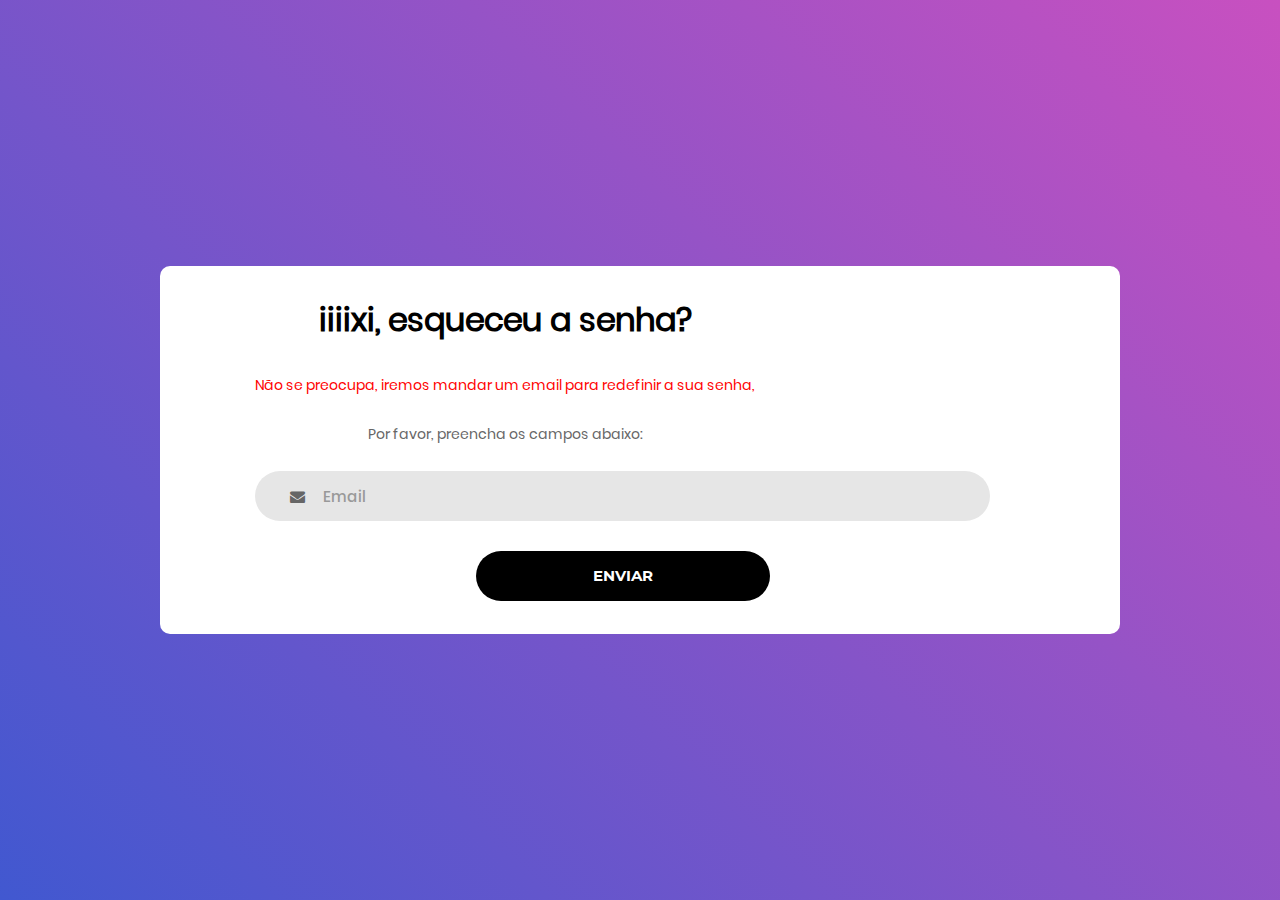
==== commit 53125866: "ajuste do radius da borda, inclusão do botão" ====
--- a/esqueci_senha.html
+++ b/esqueci_senha.html
@@ -38,7 +38,7 @@
 					
 					<div class="container-login100-form-btn">
 						<button class="login100-form-btn-cadastra">
-							Login
+							Enviar
 						</button>
 					</div>
 
--- a/css/main.css
+++ b/css/main.css
@@ -269,7 +269,7 @@
   width: 90%;
   background: rgba(192, 192, 192);
   height: 50px;
-  
+  border-radius: 25px;
   padding: 0 30px 0 68px;
 }
 .inputTeste {
@@ -282,7 +282,7 @@
   width: 100%;
   background: rgba(192, 192, 192);
   height: 50px;
-  
+  border-radius: 25px;
   padding: 0 30px 0 68px;
 }
 .teste{
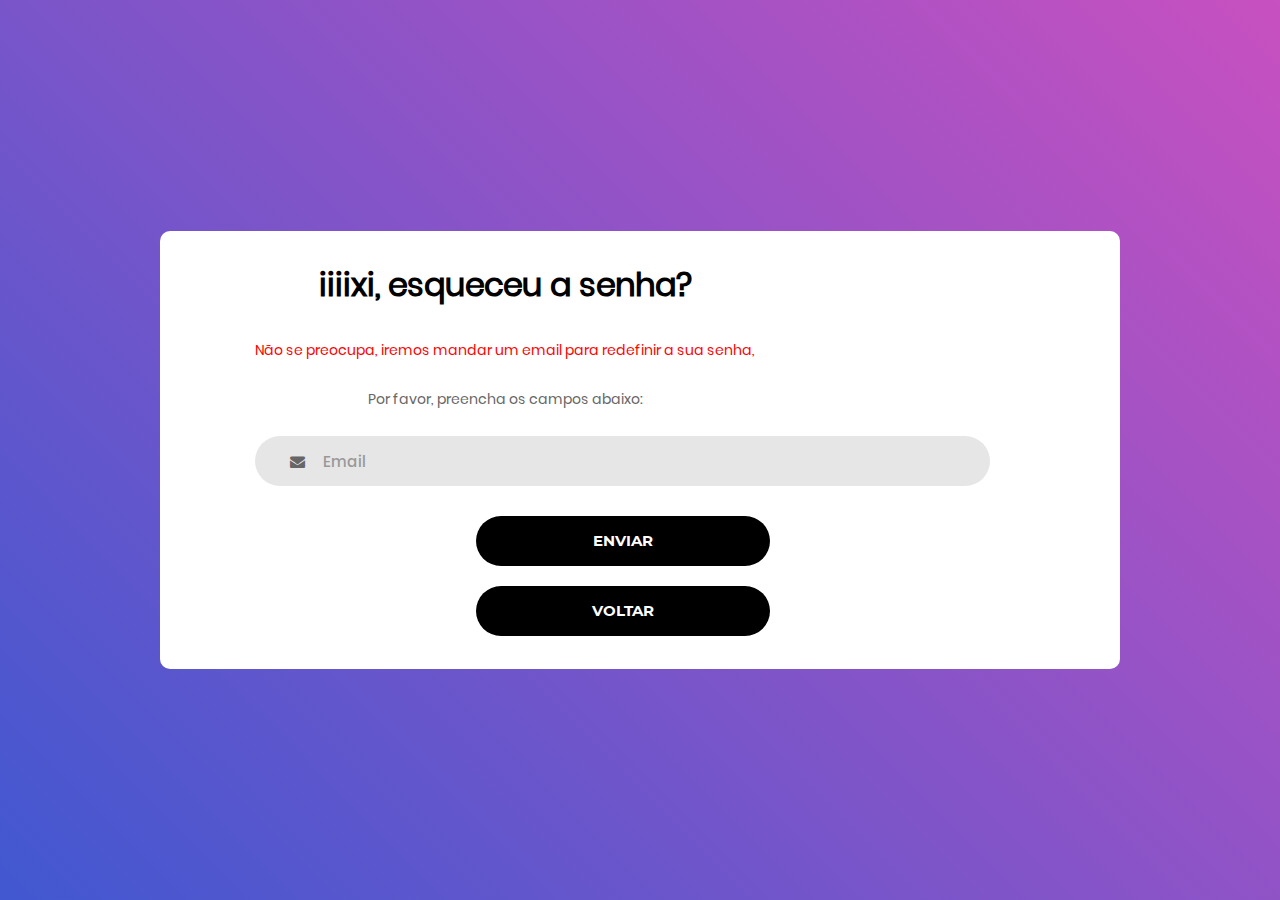
==== commit 4d2b7f85: "algumas correções e alinhamento básico" ====
--- a/esqueci_senha.html
+++ b/esqueci_senha.html
@@ -19,12 +19,12 @@
 		<div class="container-login100">
 			<div class="wrap-login100 cadastro text-center">
 				
-				<div class="flex-col-c">
-					<h1 class="m-b-30">iiiixi, esqueceu a senha?</h1>
+				<div class="">
+					<h1 class="m-b-30 text-center">iiiixi, esqueceu a senha?</h1>
                     
-                    <p style="color: red;" class="m-b-25">Não se preocupa, iremos mandar um email para redefinir a sua senha, </p>
+                    <p style="color: red;" class="m-b-25 text-center">Não se preocupa, iremos mandar um email para redefinir a sua senha, </p>
 
-                    <p class="m-b-25">Por favor, preencha os campos abaixo:</p>
+                    <p class="m-b-25 text-center">Por favor, preencha os campos abaixo:</p>
                 </div>
 					<div class="wrap-input100 validate-input" data-validate = "É necessário um email válido: ex@abc.xyz">
 						<input class="input100" type="text" name="email" placeholder="Email">
@@ -41,8 +41,12 @@
 							Enviar
 						</button>
 					</div>
+					<div class="container-login100-form-btn">
+						<button class="login100-form-btn-cadastra">
+							voltar
+						</button>
+					</div>
 
-					
 
 					
 				
--- a/css/main.css
+++ b/css/main.css
@@ -207,6 +207,7 @@
 }
 .cadastro{
   padding-top: 30px !important;
+  text-align: center !important;
 }
 /*------------------------------------------------------------------
 [  ]*/
@@ -267,9 +268,11 @@
 
   display: block;
   width: 90%;
-  background: rgba(192, 192, 192);
+  background: green;
   height: 50px;
-  border-radius: 25px;
+  
+  border-radius: 25px;
+  
   padding: 0 30px 0 68px;
 }
 .inputTeste {
@@ -280,7 +283,7 @@
 
   display: block;
   width: 100%;
-  background: rgba(192, 192, 192);
+  background: #e6e6e6;
   height: 50px;
   border-radius: 25px;
   padding: 0 30px 0 68px;
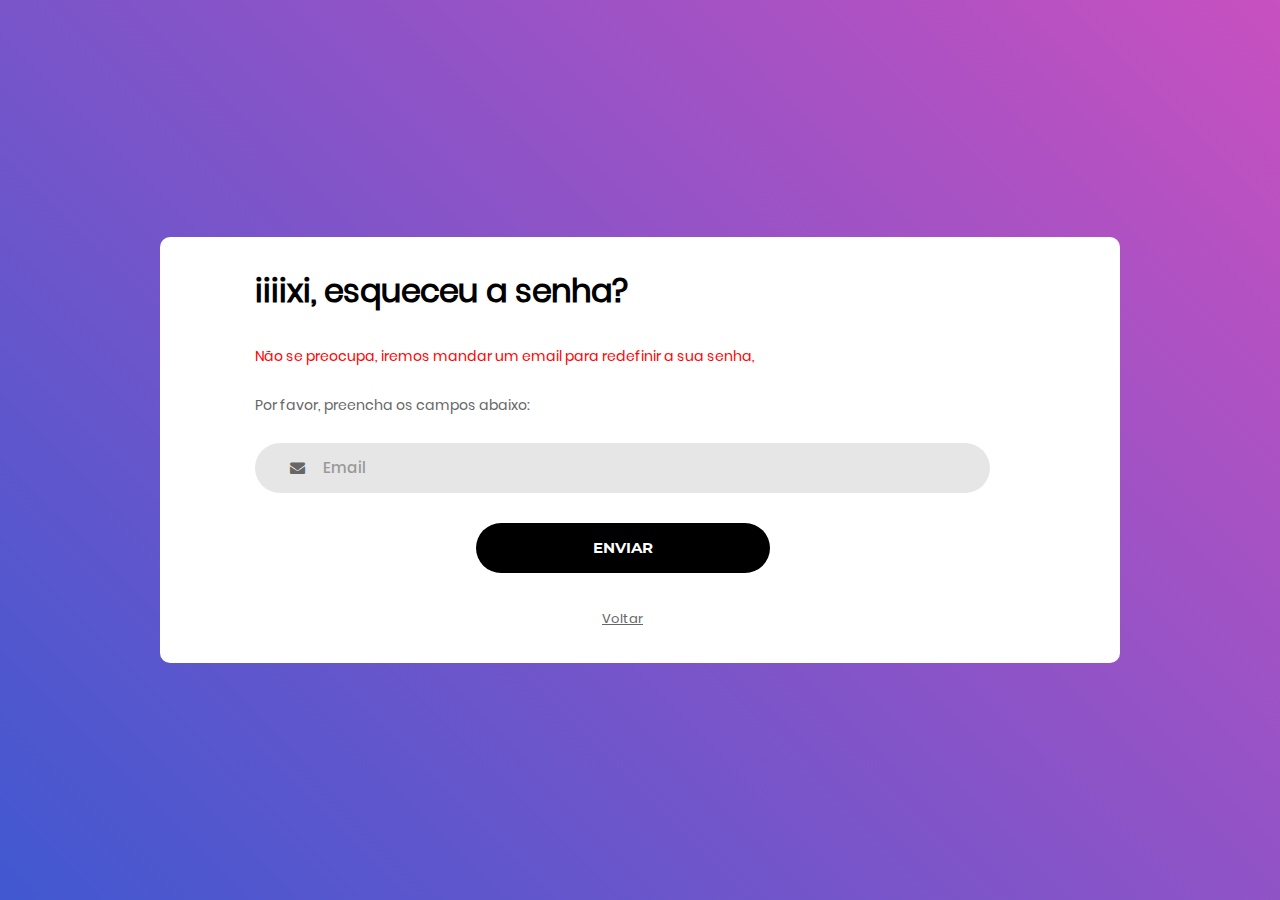
==== commit 7dc8fb1f: "alterações nas telas e limpeza no código" ====
--- a/esqueci_senha.html
+++ b/esqueci_senha.html
@@ -1,7 +1,7 @@
 <!DOCTYPE html>
-<html lang="en">
+<html lang="pt-br">
 <head>
-	<title>Psi Aqui - Login</title>
+	<title>Psi Aqui - Esqueci a senha</title>
 	<meta charset="UTF-8">
 	<meta name="viewport" content="width=device-width, initial-scale=1">
 	<link rel="icon" type="image/png" href="images/icons/favicon.ico"/>
@@ -17,14 +17,13 @@
 	
 	<div class="limiter">
 		<div class="container-login100">
-			<div class="wrap-login100 cadastro text-center">
-				
-				<div class="">
-					<h1 class="m-b-30 text-center">iiiixi, esqueceu a senha?</h1>
+			<div class="wrap-login100 cadastro">
+				<div>
+					<h1 class="m-b-30">iiiixi, esqueceu a senha?</h1>
                     
-                    <p style="color: red;" class="m-b-25 text-center">Não se preocupa, iremos mandar um email para redefinir a sua senha, </p>
+                    <p style="color: red;" class="m-b-25">Não se preocupa, iremos mandar um email para redefinir a sua senha, </p>
 
-                    <p class="m-b-25 text-center">Por favor, preencha os campos abaixo:</p>
+                    <p class="m-b-25">Por favor, preencha os campos abaixo:</p>
                 </div>
 					<div class="wrap-input100 validate-input" data-validate = "É necessário um email válido: ex@abc.xyz">
 						<input class="input100" type="text" name="email" placeholder="Email">
@@ -33,45 +32,33 @@
 							<i class="fa fa-envelope" aria-hidden="true"></i>
 						</span>
 					</div>
-
-					
-					
+	
 					<div class="container-login100-form-btn">
 						<button class="login100-form-btn-cadastra">
 							Enviar
 						</button>
 					</div>
 					<div class="container-login100-form-btn">
-						<button class="login100-form-btn-cadastra">
-							voltar
-						</button>
-					</div>
-
-
-					
-				
+                            <div class="text-center p-t-12">
+                                <a class="txt2" href="login.html">
+                                    Voltar
+                                </a>
+                            </div>
+					</div>				
 			</div>
 		</div>
 	</div>
 	
-	
-
-	
-<!--===============================================================================================-->	
 	<script src="vendor/jquery/jquery-3.2.1.min.js"></script>
-<!--===============================================================================================-->
 	<script src="vendor/bootstrap/js/popper.js"></script>
 	<script src="vendor/bootstrap/js/bootstrap.min.js"></script>
-<!--===============================================================================================-->
 	<script src="vendor/select2/select2.min.js"></script>
-<!--===============================================================================================-->
 	<script src="vendor/tilt/tilt.jquery.min.js"></script>
 	<script >
 		$('.js-tilt').tilt({
 			scale: 1.1
 		})
 	</script>
-<!--===============================================================================================-->
 	<script src="js/main.js"></script>
 
 </body>
--- a/css/main.css
+++ b/css/main.css
@@ -207,7 +207,7 @@
 }
 .cadastro{
   padding-top: 30px !important;
-  text-align: center !important;
+  
 }
 /*------------------------------------------------------------------
 [  ]*/
@@ -237,7 +237,9 @@
   display: block;
   padding-bottom: 54px;
 }
-
+.fonte{
+  font-family: Poppins-Bold;
+}
 
 /*---------------------------------------------*/
 .wrap-input100 {
@@ -267,8 +269,8 @@
   color: #666666;
 
   display: block;
-  width: 90%;
-  background: green;
+  width: 100%;
+  background: #e6e6e6;
   height: 50px;
   
   border-radius: 25px;
